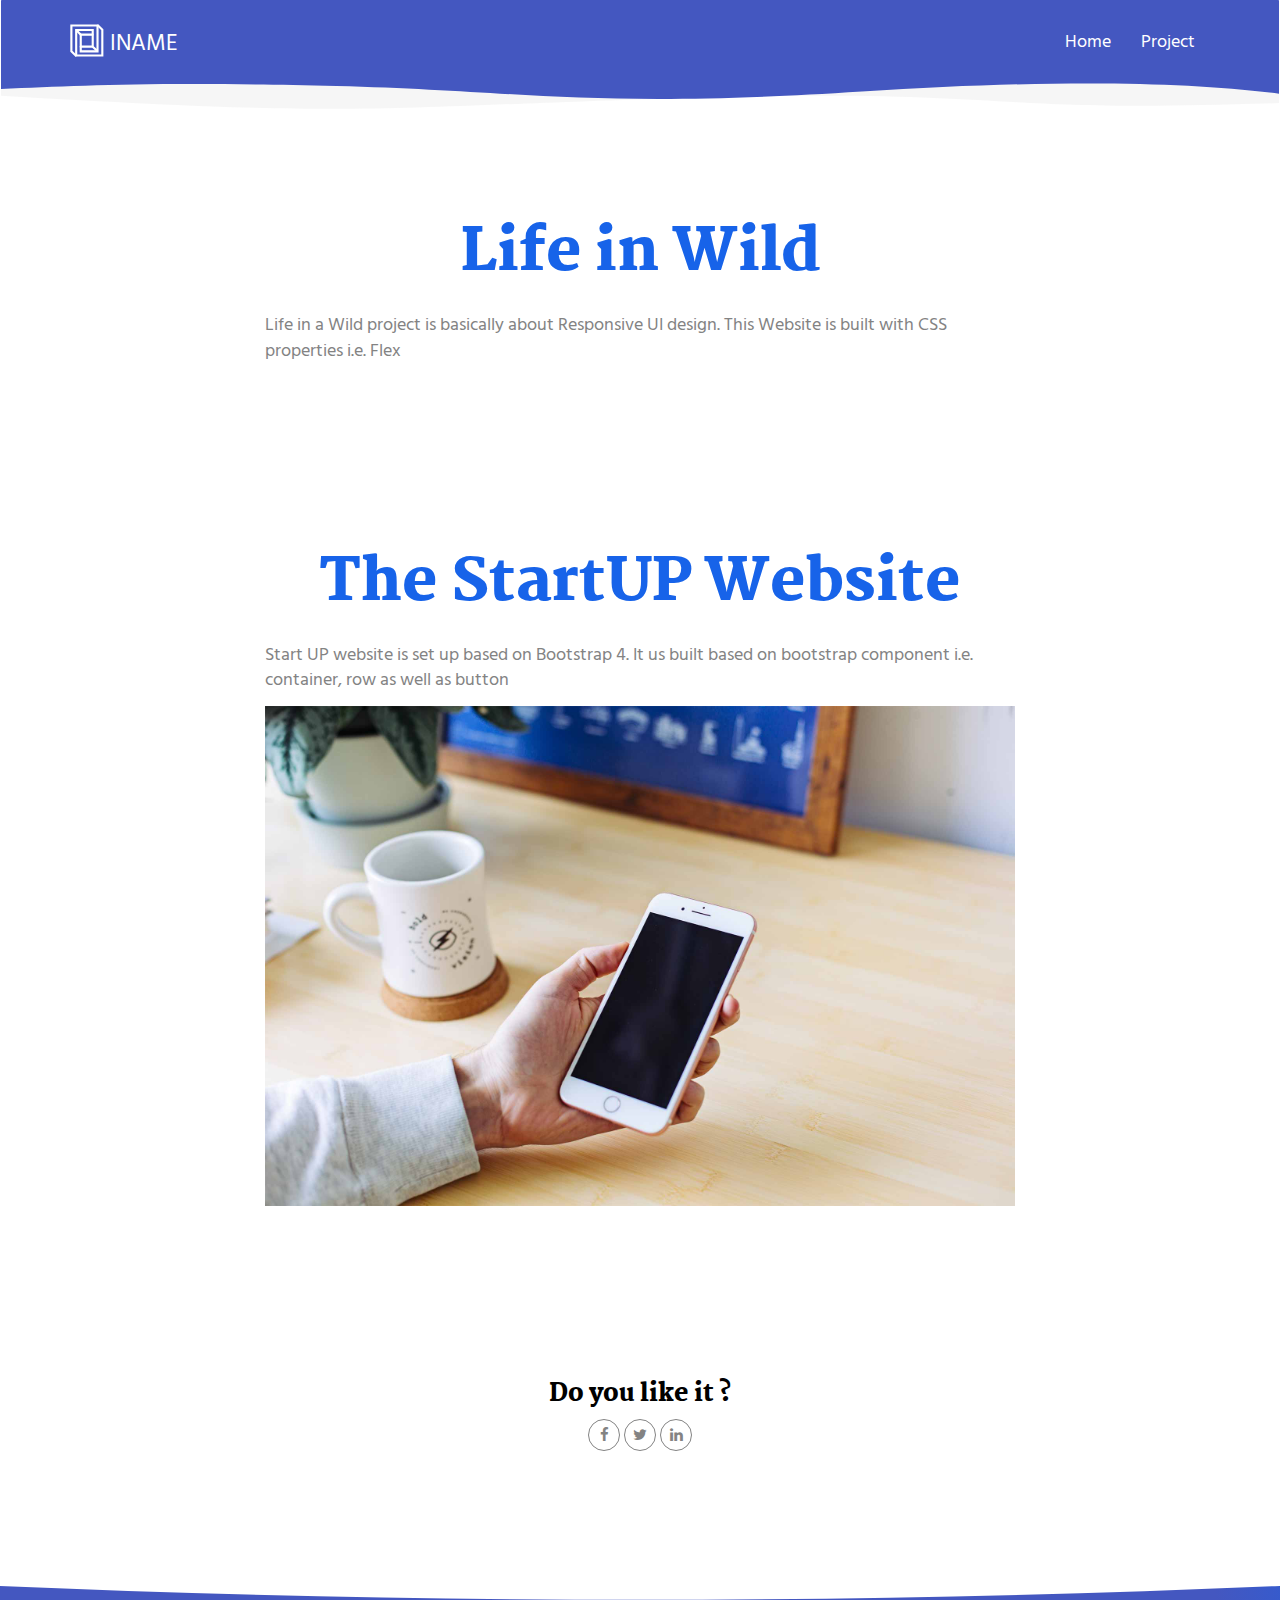
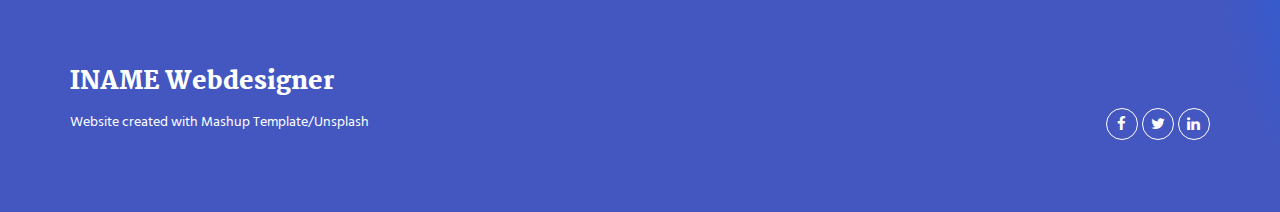
==== project.html @ d8ff8159 "uploading project" ====
<!DOCTYPE html>
<html lang="en">

<head>
  <meta charset="UTF-8">
  <meta content="IE=edge" http-equiv="X-UA-Compatible">
  <meta content="width=device-width,initial-scale=1" name="viewport">
  <meta content="description" name="description">
  <meta name="google" content="notranslate" />
  <meta content="Mashup templates have been developped by Orson.io team" name="author">

  <!-- Disable tap highlight on IE -->
  <meta name="msapplication-tap-highlight" content="no">
  
  
  <link rel="apple-touch-icon" sizes="180x180" href="./assets/apple-icon-180x180.png">
  <link href="./assets/favicon.ico" rel="icon">

  <link href="" rel="stylesheet">


  <title>Title page</title>

<link href="./main.550dcf66.css" rel="stylesheet"></head>

<body> <!-- Add your content of header -->
<header>
  <nav class="navbar navbar-default active">
    <div class="container">
      <div class="navbar-header">
        <button type="button" class="navbar-toggle collapsed" data-toggle="collapse" data-target="#navbar-collapse" aria-expanded="false">
          <span class="sr-only">Toggle navigation</span>
          <span class="icon-bar"></span>
          <span class="icon-bar"></span>
          <span class="icon-bar"></span>
        </button>
        <a class="navbar-brand" href="./index.html" title="">
          <img src="./assets/images/mashup-icon.svg" class="navbar-logo-img" alt="">
          INAME
        </a>
      </div>

      <div class="collapse navbar-collapse" id="navbar-collapse">
        <ul class="nav navbar-nav navbar-right">
          <li><a href="./index.html" title="">Home</a></li>
          <li><a href="./project.html" title="">Project</a></li>

        </ul>
      </div> 
    </div>
  </nav>
</header>

<div class="section-container">
    <div class="container">
      <div class="row">
        <div class="col-xs-12 col-md-8 col-md-offset-2">
          <h1 class="text-center">Life in Wild</h1>
          <p> Life in a Wild project is basically about Responsive UI design. This Website is built with 
            CSS properties i.e. Flex</p>
          
          <div class="section-container-spacer">
            <img src="https://static.pexels.com/photos/158471/ibis-bird-red-animals-158471.jpeg" alt="" class="img-responsive reveal-content" data-action="zoom">
          </div>

          <div class="row">
            <div class="col-xs-6">
              <img src="https://static.pexels.com/photos/133459/pexels-photo-133459.jpeg" alt="" class="img-responsive reveal-content" data-action="zoom">
            </div>
            <div class="col-xs-6">
              <img src="https://static.pexels.com/photos/66898/elephant-cub-tsavo-kenya-66898.jpeg" alt="" class="img-responsive reveal-content" data-action="zoom">
            </div>
          </div>
       </div>
      </div>
    </div>
  </div>

  <div class="section-container">
    <div class="container">
      <div class="row">
        <div class="col-xs-12 col-md-8 col-md-offset-2">
          <h1 class="text-center">The StartUP Website</h1>
          <p> Start UP website is set up based on Bootstrap 4. It us built based on bootstrap component i.e. container, row as well as button</p>
          
          <div class="section-container-spacer">
            <img src="./assets/images/img-07.jpg" alt="" class="img-responsive reveal-content" data-action="zoom">
          </div>
          </div>
       </div>
      </div>
    </div>
  </div>

  <div class="section-container">
    <div class="container text-center">
      <div class="row section-container-spacer">
        <div class="col-xs-12 col-md-12">
          
          <h3>Do you like it ?</h3>
          <p>
            <a href="https://facebook.com/" class="social-round-icon fa-icon" title="">
              <i class="fa fa-facebook" aria-hidden="true"></i>
            </a>
            <a href="https://twitter.com/" class="social-round-icon fa-icon" title="">
              <i class="fa fa-twitter" aria-hidden="true"></i>
            </a>
            <a href="https://www.linkedin.com/" class="social-round-icon fa-icon" title="">
              <i class="fa fa-linkedin" aria-hidden="true"></i>
            </a>
          </p>
        </div>  
      </div>
    
    </div>
  </div>

<footer class="footer-container white-text-container">
  <div class="container">
    <div class="row">

     
      <div class="col-xs-12">
        <h3>INAME Webdesigner</h3>

        <div class="row">
          <div class="col-xs-12 col-sm-7">
            <p><small>Website created with <a href="http://www.mashup-template.com/" title="Create website with free html template">Mashup Template</a>/<a href="https://www.unsplash.com/" title="Beautiful Free Images">Unsplash</a></small>
            </p>
          </div>
          <div class="col-xs-12 col-sm-5">
            <p class="text-right">
              <a href="https://facebook.com/" class="social-round-icon white-round-icon fa-icon" title="">
                <i class="fa fa-facebook" aria-hidden="true"></i>
              </a>
              <a href="https://twitter.com/" class="social-round-icon white-round-icon fa-icon" title="">
                <i class="fa fa-twitter" aria-hidden="true"></i>
              </a>
              <a href="https://www.linkedin.com/" class="social-round-icon white-round-icon fa-icon" title="">
                <i class="fa fa-linkedin" aria-hidden="true"></i>
              </a>
            </p>
          </div>
        </div>
        
        
      </div>
    </div>
  </div>
</footer>

<script>
  document.addEventListener("DOMContentLoaded", function (event) {
    navActivePage();
    scrollRevelation('.reveal');
  });
</script>

<!-- Google Analytics: change UA-XXXXX-X to be your site's ID 

<script>
  (function (i, s, o, g, r, a, m) {
    i['GoogleAnalyticsObject'] = r; i[r] = i[r] || function () {
      (i[r].q = i[r].q || []).push(arguments)
    }, i[r].l = 1 * new Date(); a = s.createElement(o),
      m = s.getElementsByTagName(o)[0]; a.async = 1; a.src = g; m.parentNode.insertBefore(a, m)
  })(window, document, 'script', '//www.google-analytics.com/analytics.js', 'ga');
  ga('create', 'UA-XXXXX-X', 'auto');
  ga('send', 'pageview');
</script>

--> <script type="text/javascript" src="./main.0cf8b554.js"></script></body>

</html>
---- main.550dcf66.css ----
@import url(https://fonts.googleapis.com/css?family=Hind+Siliguri:300,600|Martel:400,900);@import url(https://maxcdn.bootstrapcdn.com/font-awesome/4.7.0/css/font-awesome.min.css);/*!
 * Bootstrap v3.3.7 (http://getbootstrap.com)
 * Copyright 2011-2016 Twitter, Inc.
 * Licensed under MIT (https://github.com/twbs/bootstrap/blob/master/LICENSE)
 */
/*! normalize.css v3.0.3 | MIT License | github.com/necolas/normalize.css */html{font-family:sans-serif;-ms-text-size-adjust:100%;-webkit-text-size-adjust:100%}body{margin:0}article,aside,details,figcaption,figure,footer,header,hgroup,main,menu,nav,section,summary{display:block}audio,canvas,progress,video{display:inline-block;vertical-align:baseline}audio:not([controls]){display:none;height:0}[hidden],template{display:none}a{background-color:transparent}a:active,a:hover{outline:0}abbr[title]{border-bottom:1px dotted}b,strong{font-weight:700}dfn{font-style:italic}h1{font-size:2em;margin:.67em 0}mark{background:#ff0;color:#000}small{font-size:80%}sub,sup{font-size:75%;line-height:0;position:relative;vertical-align:baseline}sup{top:-.5em}sub{bottom:-.25em}img{border:0}svg:not(:root){overflow:hidden}figure{margin:1em 40px}hr{box-sizing:content-box;height:0}pre{overflow:auto}code,kbd,pre,samp{font-family:monospace,monospace;font-size:1em}button,input,optgroup,select,textarea{color:inherit;font:inherit;margin:0}button{overflow:visible}button,select{text-transform:none}button,html input[type=button],input[type=reset],input[type=submit]{-webkit-appearance:button;cursor:pointer}button[disabled],html input[disabled]{cursor:default}button::-moz-focus-inner,input::-moz-focus-inner{border:0;padding:0}input{line-height:normal}input[type=checkbox],input[type=radio]{box-sizing:border-box;padding:0}input[type=number]::-webkit-inner-spin-button,input[type=number]::-webkit-outer-spin-button{height:auto}input[type=search]{-webkit-appearance:textfield;box-sizing:content-box}input[type=search]::-webkit-search-cancel-button,input[type=search]::-webkit-search-decoration{-webkit-appearance:none}fieldset{border:1px solid silver;margin:0 2px;padding:.35em .625em .75em}textarea{overflow:auto}optgroup{font-weight:700}table{border-collapse:collapse;border-spacing:0}td,th{padding:0}

/*! Source: https://github.com/h5bp/html5-boilerplate/blob/master/src/css/main.css */@media print{*,:after,:before{background:transparent!important;color:#000!important;box-shadow:none!important;text-shadow:none!important}a,a:visited{text-decoration:underline}a[href]:after{content:" (" attr(href) ")"}abbr[title]:after{content:" (" attr(title) ")"}a[href^="#"]:after,a[href^="javascript:"]:after{content:""}blockquote,pre{border:1px solid #999;page-break-inside:avoid}thead{display:table-header-group}img,tr{page-break-inside:avoid}img{max-width:100%!important}h2,h3,p{orphans:3;widows:3}h2,h3{page-break-after:avoid}.navbar{display:none}.btn>.caret,.dropup>.btn>.caret{border-top-color:#000!important}.label{border:1px solid #000}.table{border-collapse:collapse!important}.table td,.table th{background-color:#fff!important}.table-bordered td,.table-bordered th{border:1px solid #ddd!important}}*,:after,:before{-webkit-box-sizing:border-box;-moz-box-sizing:border-box;box-sizing:border-box}html{font-size:10px;-webkit-tap-highlight-color:transparent}body{font-family:Hind Siliguri,Helvetica,Arial,sans-serif;font-size:18px;line-height:1.42857;color:#838383;background-color:#fff}button,input,select,textarea{font-family:inherit;font-size:inherit;line-height:inherit}a{color:#1763e9;text-decoration:none}a:focus,a:hover{color:#1045a4;text-decoration:underline}a:focus{outline:5px auto -webkit-focus-ring-color;outline-offset:-2px}figure{margin:0}img{vertical-align:middle}.img-responsive{display:block;max-width:100%;height:auto}.img-rounded{border-radius:4px}.img-thumbnail{padding:4px;line-height:1.42857;background-color:#fff;border:1px solid #ddd;border-radius:2px;-webkit-transition:all .2s ease-in-out;-o-transition:all .2s ease-in-out;transition:all .2s ease-in-out;display:inline-block;max-width:100%;height:auto}.img-circle{border-radius:50%}hr{margin-top:25px;margin-bottom:25px;border:0;border-top:1px solid #eee}.sr-only{position:absolute;width:1px;height:1px;margin:-1px;padding:0;overflow:hidden;clip:rect(0,0,0,0);border:0}.sr-only-focusable:active,.sr-only-focusable:focus{position:static;width:auto;height:auto;margin:0;overflow:visible;clip:auto}[role=button]{cursor:pointer}.h1,.h2,.h3,.h4,.h5,.h6,h1,h2,h3,h4,h5,h6{font-family:Martel,Times New Roman,Times,serif;font-weight:900;line-height:1.1;color:#1763e9}.h1 .small,.h1 small,.h2 .small,.h2 small,.h3 .small,.h3 small,.h4 .small,.h4 small,.h5 .small,.h5 small,.h6 .small,.h6 small,h1 .small,h1 small,h2 .small,h2 small,h3 .small,h3 small,h4 .small,h4 small,h5 .small,h5 small,h6 .small,h6 small{font-weight:400;line-height:1;color:#777}.h1,.h2,.h3,h1,h2,h3{margin-top:25px;margin-bottom:12.5px}.h1 .small,.h1 small,.h2 .small,.h2 small,.h3 .small,.h3 small,h1 .small,h1 small,h2 .small,h2 small,h3 .small,h3 small{font-size:65%}.h4,.h5,.h6,h4,h5,h6{margin-top:12.5px;margin-bottom:12.5px}.h4 .small,.h4 small,.h5 .small,.h5 small,.h6 .small,.h6 small,h4 .small,h4 small,h5 .small,h5 small,h6 .small,h6 small{font-size:75%}.h1,h1{font-size:59px}.h2,h2{font-size:31px}.h3,h3{font-size:24px}.h4,.h5,h4,h5{font-size:18px}.h6,h6{font-size:16px}p{margin:0 0 12.5px}.lead{margin-bottom:25px;font-size:20px;font-weight:300;line-height:1.4}@media (min-width:768px){.lead{font-size:27px}}.small,small{font-size:77%}.mark,mark{background-color:#fcf8e3;padding:.2em}.text-left{text-align:left}.text-right{text-align:right}.text-center{text-align:center}.text-justify{text-align:justify}.text-nowrap{white-space:nowrap}.text-lowercase{text-transform:lowercase}.initialism,.text-uppercase{text-transform:uppercase}.text-capitalize{text-transform:capitalize}.text-muted{color:#777}.text-primary{color:#1763e9}a.text-primary:focus,a.text-primary:hover{color:#124fbb}.text-success{color:#fff}a.text-success:focus,a.text-success:hover{color:#e6e6e6}.text-info{color:#31708f}a.text-info:focus,a.text-info:hover{color:#245269}.text-warning{color:#8a6d3b}a.text-warning:focus,a.text-warning:hover{color:#66512c}.text-danger{color:#fff}a.text-danger:focus,a.text-danger:hover{color:#e6e6e6}.bg-primary{color:#fff;background-color:#1763e9}a.bg-primary:focus,a.bg-primary:hover{background-color:#124fbb}.bg-success{background-color:#08005f}a.bg-success:focus,a.bg-success:hover{background-color:#04002c}.bg-info{background-color:#d9edf7}a.bg-info:focus,a.bg-info:hover{background-color:#afd9ee}.bg-warning{background-color:#fcf8e3}a.bg-warning:focus,a.bg-warning:hover{background-color:#f7ecb5}.bg-danger{background-color:#ca044b}a.bg-danger:focus,a.bg-danger:hover{background-color:#980338}.page-header{padding-bottom:11.5px;margin:50px 0 25px;border-bottom:1px solid #eee}ol,ul{margin-top:0;margin-bottom:12.5px}ol ol,ol ul,ul ol,ul ul{margin-bottom:0}.list-inline,.list-unstyled{padding-left:0;list-style:none}.list-inline{margin-left:-5px}.list-inline>li{display:inline-block;padding-left:5px;padding-right:5px}dl{margin-top:0;margin-bottom:25px}dd,dt{line-height:1.42857}dt{font-weight:700}dd{margin-left:0}.dl-horizontal dd:after,.dl-horizontal dd:before{content:" ";display:table}.dl-horizontal dd:after{clear:both}@media (min-width:768px){.dl-horizontal dt{float:left;width:160px;clear:left;text-align:right;overflow:hidden;text-overflow:ellipsis;white-space:nowrap}.dl-horizontal dd{margin-left:180px}}abbr[data-original-title],abbr[title]{cursor:help;border-bottom:1px dotted #777}.initialism{font-size:90%}blockquote{padding:12.5px 25px;margin:0 0 25px;font-size:22.5px;border-left:5px solid #eee}blockquote ol:last-child,blockquote p:last-child,blockquote ul:last-child{margin-bottom:0}blockquote .small,blockquote footer,blockquote small{display:block;font-size:80%;line-height:1.42857;color:#777}blockquote .small:before,blockquote footer:before,blockquote small:before{content:"\2014   \A0"}.blockquote-reverse,blockquote.pull-right{padding-right:15px;padding-left:0;border-right:5px solid #eee;border-left:0;text-align:right}.blockquote-reverse .small:before,.blockquote-reverse footer:before,.blockquote-reverse small:before,blockquote.pull-right .small:before,blockquote.pull-right footer:before,blockquote.pull-right small:before{content:""}.blockquote-reverse .small:after,.blockquote-reverse footer:after,.blockquote-reverse small:after,blockquote.pull-right .small:after,blockquote.pull-right footer:after,blockquote.pull-right small:after{content:"\A0   \2014"}address{margin-bottom:25px;font-style:normal;line-height:1.42857}code,kbd,pre,samp{font-family:Menlo,Monaco,Consolas,Courier New,monospace}code{color:#c7254e;background-color:#f9f2f4}code,kbd{padding:2px 4px;font-size:90%;border-radius:2px}kbd{color:#fff;background-color:#333;box-shadow:inset 0 -1px 0 rgba(0,0,0,.25)}kbd kbd{padding:0;font-size:100%;font-weight:700;box-shadow:none}pre{display:block;padding:12px;margin:0 0 12.5px;font-size:17px;line-height:1.42857;word-break:break-all;word-wrap:break-word;color:#333;background-color:#f5f5f5;border:1px solid #ccc;border-radius:2px}pre code{padding:0;font-size:inherit;color:inherit;white-space:pre-wrap;background-color:transparent;border-radius:0}.pre-scrollable{max-height:340px;overflow-y:scroll}.container{margin-right:auto;margin-left:auto;padding-left:15px;padding-right:15px}.container:after,.container:before{content:" ";display:table}.container:after{clear:both}@media (min-width:768px){.container{width:750px}}@media (min-width:992px){.container{width:970px}}@media (min-width:1200px){.container{width:1170px}}.container-fluid{margin-right:auto;margin-left:auto;padding-left:15px;padding-right:15px}.container-fluid:after,.container-fluid:before{content:" ";display:table}.container-fluid:after{clear:both}.row{margin-left:-15px;margin-right:-15px}.row:after,.row:before{content:" ";display:table}.row:after{clear:both}.col-lg-1,.col-lg-2,.col-lg-3,.col-lg-4,.col-lg-5,.col-lg-6,.col-lg-7,.col-lg-8,.col-lg-9,.col-lg-10,.col-lg-11,.col-lg-12,.col-md-1,.col-md-2,.col-md-3,.col-md-4,.col-md-5,.col-md-6,.col-md-7,.col-md-8,.col-md-9,.col-md-10,.col-md-11,.col-md-12,.col-sm-1,.col-sm-2,.col-sm-3,.col-sm-4,.col-sm-5,.col-sm-6,.col-sm-7,.col-sm-8,.col-sm-9,.col-sm-10,.col-sm-11,.col-sm-12,.col-xs-1,.col-xs-2,.col-xs-3,.col-xs-4,.col-xs-5,.col-xs-6,.col-xs-7,.col-xs-8,.col-xs-9,.col-xs-10,.col-xs-11,.col-xs-12{position:relative;min-height:1px;padding-left:15px;padding-right:15px}.col-xs-1,.col-xs-2,.col-xs-3,.col-xs-4,.col-xs-5,.col-xs-6,.col-xs-7,.col-xs-8,.col-xs-9,.col-xs-10,.col-xs-11,.col-xs-12{float:left}.col-xs-1{width:8.33333%}.col-xs-2{width:16.66667%}.col-xs-3{width:25%}.col-xs-4{width:33.33333%}.col-xs-5{width:41.66667%}.col-xs-6{width:50%}.col-xs-7{width:58.33333%}.col-xs-8{width:66.66667%}.col-xs-9{width:75%}.col-xs-10{width:83.33333%}.col-xs-11{width:91.66667%}.col-xs-12{width:100%}.col-xs-pull-0{right:auto}.col-xs-pull-1{right:8.33333%}.col-xs-pull-2{right:16.66667%}.col-xs-pull-3{right:25%}.col-xs-pull-4{right:33.33333%}.col-xs-pull-5{right:41.66667%}.col-xs-pull-6{right:50%}.col-xs-pull-7{right:58.33333%}.col-xs-pull-8{right:66.66667%}.col-xs-pull-9{right:75%}.col-xs-pull-10{right:83.33333%}.col-xs-pull-11{right:91.66667%}.col-xs-pull-12{right:100%}.col-xs-push-0{left:auto}.col-xs-push-1{left:8.33333%}.col-xs-push-2{left:16.66667%}.col-xs-push-3{left:25%}.col-xs-push-4{left:33.33333%}.col-xs-push-5{left:41.66667%}.col-xs-push-6{left:50%}.col-xs-push-7{left:58.33333%}.col-xs-push-8{left:66.66667%}.col-xs-push-9{left:75%}.col-xs-push-10{left:83.33333%}.col-xs-push-11{left:91.66667%}.col-xs-push-12{left:100%}.col-xs-offset-0{margin-left:0}.col-xs-offset-1{margin-left:8.33333%}.col-xs-offset-2{margin-left:16.66667%}.col-xs-offset-3{margin-left:25%}.col-xs-offset-4{margin-left:33.33333%}.col-xs-offset-5{margin-left:41.66667%}.col-xs-offset-6{margin-left:50%}.col-xs-offset-7{margin-left:58.33333%}.col-xs-offset-8{margin-left:66.66667%}.col-xs-offset-9{margin-left:75%}.col-xs-offset-10{margin-left:83.33333%}.col-xs-offset-11{margin-left:91.66667%}.col-xs-offset-12{margin-left:100%}@media (min-width:768px){.col-sm-1,.col-sm-2,.col-sm-3,.col-sm-4,.col-sm-5,.col-sm-6,.col-sm-7,.col-sm-8,.col-sm-9,.col-sm-10,.col-sm-11,.col-sm-12{float:left}.col-sm-1{width:8.33333%}.col-sm-2{width:16.66667%}.col-sm-3{width:25%}.col-sm-4{width:33.33333%}.col-sm-5{width:41.66667%}.col-sm-6{width:50%}.col-sm-7{width:58.33333%}.col-sm-8{width:66.66667%}.col-sm-9{width:75%}.col-sm-10{width:83.33333%}.col-sm-11{width:91.66667%}.col-sm-12{width:100%}.col-sm-pull-0{right:auto}.col-sm-pull-1{right:8.33333%}.col-sm-pull-2{right:16.66667%}.col-sm-pull-3{right:25%}.col-sm-pull-4{right:33.33333%}.col-sm-pull-5{right:41.66667%}.col-sm-pull-6{right:50%}.col-sm-pull-7{right:58.33333%}.col-sm-pull-8{right:66.66667%}.col-sm-pull-9{right:75%}.col-sm-pull-10{right:83.33333%}.col-sm-pull-11{right:91.66667%}.col-sm-pull-12{right:100%}.col-sm-push-0{left:auto}.col-sm-push-1{left:8.33333%}.col-sm-push-2{left:16.66667%}.col-sm-push-3{left:25%}.col-sm-push-4{left:33.33333%}.col-sm-push-5{left:41.66667%}.col-sm-push-6{left:50%}.col-sm-push-7{left:58.33333%}.col-sm-push-8{left:66.66667%}.col-sm-push-9{left:75%}.col-sm-push-10{left:83.33333%}.col-sm-push-11{left:91.66667%}.col-sm-push-12{left:100%}.col-sm-offset-0{margin-left:0}.col-sm-offset-1{margin-left:8.33333%}.col-sm-offset-2{margin-left:16.66667%}.col-sm-offset-3{margin-left:25%}.col-sm-offset-4{margin-left:33.33333%}.col-sm-offset-5{margin-left:41.66667%}.col-sm-offset-6{margin-left:50%}.col-sm-offset-7{margin-left:58.33333%}.col-sm-offset-8{margin-left:66.66667%}.col-sm-offset-9{margin-left:75%}.col-sm-offset-10{margin-left:83.33333%}.col-sm-offset-11{margin-left:91.66667%}.col-sm-offset-12{margin-left:100%}}@media (min-width:992px){.col-md-1,.col-md-2,.col-md-3,.col-md-4,.col-md-5,.col-md-6,.col-md-7,.col-md-8,.col-md-9,.col-md-10,.col-md-11,.col-md-12{float:left}.col-md-1{width:8.33333%}.col-md-2{width:16.66667%}.col-md-3{width:25%}.col-md-4{width:33.33333%}.col-md-5{width:41.66667%}.col-md-6{width:50%}.col-md-7{width:58.33333%}.col-md-8{width:66.66667%}.col-md-9{width:75%}.col-md-10{width:83.33333%}.col-md-11{width:91.66667%}.col-md-12{width:100%}.col-md-pull-0{right:auto}.col-md-pull-1{right:8.33333%}.col-md-pull-2{right:16.66667%}.col-md-pull-3{right:25%}.col-md-pull-4{right:33.33333%}.col-md-pull-5{right:41.66667%}.col-md-pull-6{right:50%}.col-md-pull-7{right:58.33333%}.col-md-pull-8{right:66.66667%}.col-md-pull-9{right:75%}.col-md-pull-10{right:83.33333%}.col-md-pull-11{right:91.66667%}.col-md-pull-12{right:100%}.col-md-push-0{left:auto}.col-md-push-1{left:8.33333%}.col-md-push-2{left:16.66667%}.col-md-push-3{left:25%}.col-md-push-4{left:33.33333%}.col-md-push-5{left:41.66667%}.col-md-push-6{left:50%}.col-md-push-7{left:58.33333%}.col-md-push-8{left:66.66667%}.col-md-push-9{left:75%}.col-md-push-10{left:83.33333%}.col-md-push-11{left:91.66667%}.col-md-push-12{left:100%}.col-md-offset-0{margin-left:0}.col-md-offset-1{margin-left:8.33333%}.col-md-offset-2{margin-left:16.66667%}.col-md-offset-3{margin-left:25%}.col-md-offset-4{margin-left:33.33333%}.col-md-offset-5{margin-left:41.66667%}.col-md-offset-6{margin-left:50%}.col-md-offset-7{margin-left:58.33333%}.col-md-offset-8{margin-left:66.66667%}.col-md-offset-9{margin-left:75%}.col-md-offset-10{margin-left:83.33333%}.col-md-offset-11{margin-left:91.66667%}.col-md-offset-12{margin-left:100%}}@media (min-width:1200px){.col-lg-1,.col-lg-2,.col-lg-3,.col-lg-4,.col-lg-5,.col-lg-6,.col-lg-7,.col-lg-8,.col-lg-9,.col-lg-10,.col-lg-11,.col-lg-12{float:left}.col-lg-1{width:8.33333%}.col-lg-2{width:16.66667%}.col-lg-3{width:25%}.col-lg-4{width:33.33333%}.col-lg-5{width:41.66667%}.col-lg-6{width:50%}.col-lg-7{width:58.33333%}.col-lg-8{width:66.66667%}.col-lg-9{width:75%}.col-lg-10{width:83.33333%}.col-lg-11{width:91.66667%}.col-lg-12{width:100%}.col-lg-pull-0{right:auto}.col-lg-pull-1{right:8.33333%}.col-lg-pull-2{right:16.66667%}.col-lg-pull-3{right:25%}.col-lg-pull-4{right:33.33333%}.col-lg-pull-5{right:41.66667%}.col-lg-pull-6{right:50%}.col-lg-pull-7{right:58.33333%}.col-lg-pull-8{right:66.66667%}.col-lg-pull-9{right:75%}.col-lg-pull-10{right:83.33333%}.col-lg-pull-11{right:91.66667%}.col-lg-pull-12{right:100%}.col-lg-push-0{left:auto}.col-lg-push-1{left:8.33333%}.col-lg-push-2{left:16.66667%}.col-lg-push-3{left:25%}.col-lg-push-4{left:33.33333%}.col-lg-push-5{left:41.66667%}.col-lg-push-6{left:50%}.col-lg-push-7{left:58.33333%}.col-lg-push-8{left:66.66667%}.col-lg-push-9{left:75%}.col-lg-push-10{left:83.33333%}.col-lg-push-11{left:91.66667%}.col-lg-push-12{left:100%}.col-lg-offset-0{margin-left:0}.col-lg-offset-1{margin-left:8.33333%}.col-lg-offset-2{margin-left:16.66667%}.col-lg-offset-3{margin-left:25%}.col-lg-offset-4{margin-left:33.33333%}.col-lg-offset-5{margin-left:41.66667%}.col-lg-offset-6{margin-left:50%}.col-lg-offset-7{margin-left:58.33333%}.col-lg-offset-8{margin-left:66.66667%}.col-lg-offset-9{margin-left:75%}.col-lg-offset-10{margin-left:83.33333%}.col-lg-offset-11{margin-left:91.66667%}.col-lg-offset-12{margin-left:100%}}table{background-color:transparent}caption{padding-top:8px;padding-bottom:8px;color:#777}caption,th{text-align:left}.table{width:100%;max-width:100%;margin-bottom:25px}.table>tbody>tr>td,.table>tbody>tr>th,.table>tfoot>tr>td,.table>tfoot>tr>th,.table>thead>tr>td,.table>thead>tr>th{padding:8px;line-height:1.42857;vertical-align:top;border-top:1px solid #ddd}.table>thead>tr>th{vertical-align:bottom;border-bottom:2px solid #ddd}.table>caption+thead>tr:first-child>td,.table>caption+thead>tr:first-child>th,.table>colgroup+thead>tr:first-child>td,.table>colgroup+thead>tr:first-child>th,.table>thead:first-child>tr:first-child>td,.table>thead:first-child>tr:first-child>th{border-top:0}.table>tbody+tbody{border-top:2px solid #ddd}.table .table{background-color:#fff}.table-condensed>tbody>tr>td,.table-condensed>tbody>tr>th,.table-condensed>tfoot>tr>td,.table-condensed>tfoot>tr>th,.table-condensed>thead>tr>td,.table-condensed>thead>tr>th{padding:5px}.table-bordered,.table-bordered>tbody>tr>td,.table-bordered>tbody>tr>th,.table-bordered>tfoot>tr>td,.table-bordered>tfoot>tr>th,.table-bordered>thead>tr>td,.table-bordered>thead>tr>th{border:1px solid #ddd}.table-bordered>thead>tr>td,.table-bordered>thead>tr>th{border-bottom-width:2px}.table-striped>tbody>tr:nth-of-type(odd){background-color:#f9f9f9}.table-hover>tbody>tr:hover{background-color:#f5f5f5}table col[class*=col-]{position:static;float:none;display:table-column}table td[class*=col-],table th[class*=col-]{position:static;float:none;display:table-cell}.table>tbody>tr.active>td,.table>tbody>tr.active>th,.table>tbody>tr>td.active,.table>tbody>tr>th.active,.table>tfoot>tr.active>td,.table>tfoot>tr.active>th,.table>tfoot>tr>td.active,.table>tfoot>tr>th.active,.table>thead>tr.active>td,.table>thead>tr.active>th,.table>thead>tr>td.active,.table>thead>tr>th.active{background-color:#f5f5f5}.table-hover>tbody>tr.active:hover>td,.table-hover>tbody>tr.active:hover>th,.table-hover>tbody>tr:hover>.active,.table-hover>tbody>tr>td.active:hover,.table-hover>tbody>tr>th.active:hover{background-color:#e8e8e8}.table>tbody>tr.success>td,.table>tbody>tr.success>th,.table>tbody>tr>td.success,.table>tbody>tr>th.success,.table>tfoot>tr.success>td,.table>tfoot>tr.success>th,.table>tfoot>tr>td.success,.table>tfoot>tr>th.success,.table>thead>tr.success>td,.table>thead>tr.success>th,.table>thead>tr>td.success,.table>thead>tr>th.success{background-color:#08005f}.table-hover>tbody>tr.success:hover>td,.table-hover>tbody>tr.success:hover>th,.table-hover>tbody>tr:hover>.success,.table-hover>tbody>tr>td.success:hover,.table-hover>tbody>tr>th.success:hover{background-color:#060046}.table>tbody>tr.info>td,.table>tbody>tr.info>th,.table>tbody>tr>td.info,.table>tbody>tr>th.info,.table>tfoot>tr.info>td,.table>tfoot>tr.info>th,.table>tfoot>tr>td.info,.table>tfoot>tr>th.info,.table>thead>tr.info>td,.table>thead>tr.info>th,.table>thead>tr>td.info,.table>thead>tr>th.info{background-color:#d9edf7}.table-hover>tbody>tr.info:hover>td,.table-hover>tbody>tr.info:hover>th,.table-hover>tbody>tr:hover>.info,.table-hover>tbody>tr>td.info:hover,.table-hover>tbody>tr>th.info:hover{background-color:#c4e3f3}.table>tbody>tr.warning>td,.table>tbody>tr.warning>th,.table>tbody>tr>td.warning,.table>tbody>tr>th.warning,.table>tfoot>tr.warning>td,.table>tfoot>tr.warning>th,.table>tfoot>tr>td.warning,.table>tfoot>tr>th.warning,.table>thead>tr.warning>td,.table>thead>tr.warning>th,.table>thead>tr>td.warning,.table>thead>tr>th.warning{background-color:#fcf8e3}.table-hover>tbody>tr.warning:hover>td,.table-hover>tbody>tr.warning:hover>th,.table-hover>tbody>tr:hover>.warning,.table-hover>tbody>tr>td.warning:hover,.table-hover>tbody>tr>th.warning:hover{background-color:#faf2cc}.table>tbody>tr.danger>td,.table>tbody>tr.danger>th,.table>tbody>tr>td.danger,.table>tbody>tr>th.danger,.table>tfoot>tr.danger>td,.table>tfoot>tr.danger>th,.table>tfoot>tr>td.danger,.table>tfoot>tr>th.danger,.table>thead>tr.danger>td,.table>thead>tr.danger>th,.table>thead>tr>td.danger,.table>thead>tr>th.danger{background-color:#ca044b}.table-hover>tbody>tr.danger:hover>td,.table-hover>tbody>tr.danger:hover>th,.table-hover>tbody>tr:hover>.danger,.table-hover>tbody>tr>td.danger:hover,.table-hover>tbody>tr>th.danger:hover{background-color:#b10442}.table-responsive{overflow-x:auto;min-height:.01%}@media screen and (max-width:767px){.table-responsive{width:100%;margin-bottom:18.75px;overflow-y:hidden;-ms-overflow-style:-ms-autohiding-scrollbar;border:1px solid #ddd}.table-responsive>.table{margin-bottom:0}.table-responsive>.table>tbody>tr>td,.table-responsive>.table>tbody>tr>th,.table-responsive>.table>tfoot>tr>td,.table-responsive>.table>tfoot>tr>th,.table-responsive>.table>thead>tr>td,.table-responsive>.table>thead>tr>th{white-space:nowrap}.table-responsive>.table-bordered{border:0}.table-responsive>.table-bordered>tbody>tr>td:first-child,.table-responsive>.table-bordered>tbody>tr>th:first-child,.table-responsive>.table-bordered>tfoot>tr>td:first-child,.table-responsive>.table-bordered>tfoot>tr>th:first-child,.table-responsive>.table-bordered>thead>tr>td:first-child,.table-responsive>.table-bordered>thead>tr>th:first-child{border-left:0}.table-responsive>.table-bordered>tbody>tr>td:last-child,.table-responsive>.table-bordered>tbody>tr>th:last-child,.table-responsive>.table-bordered>tfoot>tr>td:last-child,.table-responsive>.table-bordered>tfoot>tr>th:last-child,.table-responsive>.table-bordered>thead>tr>td:last-child,.table-responsive>.table-bordered>thead>tr>th:last-child{border-right:0}.table-responsive>.table-bordered>tbody>tr:last-child>td,.table-responsive>.table-bordered>tbody>tr:last-child>th,.table-responsive>.table-bordered>tfoot>tr:last-child>td,.table-responsive>.table-bordered>tfoot>tr:last-child>th{border-bottom:0}}fieldset{margin:0;min-width:0}fieldset,legend{padding:0;border:0}legend{display:block;width:100%;margin-bottom:25px;font-size:27px;line-height:inherit;color:#333;border-bottom:1px solid #e5e5e5}label{display:inline-block;max-width:100%;margin-bottom:5px;font-weight:700}input[type=search]{-webkit-box-sizing:border-box;-moz-box-sizing:border-box;box-sizing:border-box}input[type=checkbox],input[type=radio]{margin:4px 0 0;margin-top:1px\9;line-height:normal}input[type=file]{display:block}input[type=range]{display:block;width:100%}select[multiple],select[size]{height:auto}input[type=checkbox]:focus,input[type=file]:focus,input[type=radio]:focus{outline:5px auto -webkit-focus-ring-color;outline-offset:-2px}output{padding-top:13px}.form-control,output{display:block;font-size:18px;line-height:1.42857;color:#555}.form-control{width:100%;height:51px;padding:12px 18px;background-color:#fff;background-image:none;border:1px solid #ddd;border-radius:2px;-webkit-box-shadow:inset 0 1px 1px rgba(0,0,0,.075);box-shadow:inset 0 1px 1px rgba(0,0,0,.075);-webkit-transition:border-color .15s ease-in-out,box-shadow .15s ease-in-out;-o-transition:border-color ease-in-out .15s,box-shadow ease-in-out .15s;transition:border-color .15s ease-in-out,box-shadow .15s ease-in-out}.form-control:focus{border-color:#66afe9;-webkit-box-shadow:inset 0 1px 1px rgba(0,0,0,.075),0 0 8px rgba(102,175,233,.6);box-shadow:inset 0 1px 1px rgba(0,0,0,.075),0 0 8px rgba(102,175,233,.6)}.form-control::-moz-placeholder{color:#999;opacity:1}.form-control:-ms-input-placeholder{color:#999}.form-control::-webkit-input-placeholder{color:#999}.form-control::-ms-expand{border:0;background-color:transparent}.form-control[disabled],.form-control[readonly],fieldset[disabled] .form-control{background-color:#eee;opacity:1}.form-control[disabled],fieldset[disabled] .form-control{cursor:not-allowed}textarea.form-control{height:auto}input[type=search]{-webkit-appearance:none}@media screen and (-webkit-min-device-pixel-ratio:0){input[type=date].form-control,input[type=datetime-local].form-control,input[type=month].form-control,input[type=time].form-control{line-height:51px}.input-group-sm>.input-group-btn>input[type=date].btn,.input-group-sm>.input-group-btn>input[type=datetime-local].btn,.input-group-sm>.input-group-btn>input[type=month].btn,.input-group-sm>.input-group-btn>input[type=time].btn,.input-group-sm>input[type=date].form-control,.input-group-sm>input[type=date].input-group-addon,.input-group-sm>input[type=datetime-local].form-control,.input-group-sm>input[type=datetime-local].input-group-addon,.input-group-sm>input[type=month].form-control,.input-group-sm>input[type=month].input-group-addon,.input-group-sm>input[type=time].form-control,.input-group-sm>input[type=time].input-group-addon,.input-group-sm input[type=date],.input-group-sm input[type=datetime-local],.input-group-sm input[type=month],.input-group-sm input[type=time],input[type=date].input-sm,input[type=datetime-local].input-sm,input[type=month].input-sm,input[type=time].input-sm{line-height:37px}.input-group-lg>.input-group-btn>input[type=date].btn,.input-group-lg>.input-group-btn>input[type=datetime-local].btn,.input-group-lg>.input-group-btn>input[type=month].btn,.input-group-lg>.input-group-btn>input[type=time].btn,.input-group-lg>input[type=date].form-control,.input-group-lg>input[type=date].input-group-addon,.input-group-lg>input[type=datetime-local].form-control,.input-group-lg>input[type=datetime-local].input-group-addon,.input-group-lg>input[type=month].form-control,.input-group-lg>input[type=month].input-group-addon,.input-group-lg>input[type=time].form-control,.input-group-lg>input[type=time].input-group-addon,.input-group-lg input[type=date],.input-group-lg input[type=datetime-local],.input-group-lg input[type=month],.input-group-lg input[type=time],input[type=date].input-lg,input[type=datetime-local].input-lg,input[type=month].input-lg,input[type=time].input-lg{line-height:61px}}.form-group{margin-bottom:15px}.checkbox,.radio{position:relative;display:block;margin-top:10px;margin-bottom:10px}.checkbox label,.radio label{min-height:25px;padding-left:20px;margin-bottom:0;font-weight:400;cursor:pointer}.checkbox-inline input[type=checkbox],.checkbox input[type=checkbox],.radio-inline input[type=radio],.radio input[type=radio]{position:absolute;margin-left:-20px;margin-top:4px\9}.checkbox+.checkbox,.radio+.radio{margin-top:-5px}.checkbox-inline,.radio-inline{position:relative;display:inline-block;padding-left:20px;margin-bottom:0;vertical-align:middle;font-weight:400;cursor:pointer}.checkbox-inline+.checkbox-inline,.radio-inline+.radio-inline{margin-top:0;margin-left:10px}.checkbox-inline.disabled,.checkbox.disabled label,.radio-inline.disabled,.radio.disabled label,fieldset[disabled] .checkbox-inline,fieldset[disabled] .checkbox label,fieldset[disabled] .radio-inline,fieldset[disabled] .radio label,fieldset[disabled] input[type=checkbox],fieldset[disabled] input[type=radio],input[type=checkbox].disabled,input[type=checkbox][disabled],input[type=radio].disabled,input[type=radio][disabled]{cursor:not-allowed}.form-control-static{padding-top:13px;padding-bottom:13px;margin-bottom:0;min-height:43px}.form-control-static.input-lg,.form-control-static.input-sm,.input-group-lg>.form-control-static.form-control,.input-group-lg>.form-control-static.input-group-addon,.input-group-lg>.input-group-btn>.form-control-static.btn,.input-group-sm>.form-control-static.form-control,.input-group-sm>.form-control-static.input-group-addon,.input-group-sm>.input-group-btn>.form-control-static.btn{padding-left:0;padding-right:0}.input-group-sm>.form-control,.input-group-sm>.input-group-addon,.input-group-sm>.input-group-btn>.btn,.input-sm{height:37px;padding:7px 10px;font-size:14px;line-height:1.5;border-radius:2px}.input-group-sm>.input-group-btn>select.btn,.input-group-sm>select.form-control,.input-group-sm>select.input-group-addon,select.input-sm{height:37px;line-height:37px}.input-group-sm>.input-group-btn>select[multiple].btn,.input-group-sm>.input-group-btn>textarea.btn,.input-group-sm>select[multiple].form-control,.input-group-sm>select[multiple].input-group-addon,.input-group-sm>textarea.form-control,.input-group-sm>textarea.input-group-addon,select[multiple].input-sm,textarea.input-sm{height:auto}.form-group-sm .form-control{height:37px;padding:7px 10px;font-size:14px;line-height:1.5;border-radius:2px}.form-group-sm select.form-control{height:37px;line-height:37px}.form-group-sm select[multiple].form-control,.form-group-sm textarea.form-control{height:auto}.form-group-sm .form-control-static{height:37px;min-height:39px;padding:8px 10px;font-size:14px;line-height:1.5}.input-group-lg>.form-control,.input-group-lg>.input-group-addon,.input-group-lg>.input-group-btn>.btn,.input-lg{height:61px;padding:14px 22px;font-size:23px;line-height:1.33333;border-radius:4px}.input-group-lg>.input-group-btn>select.btn,.input-group-lg>select.form-control,.input-group-lg>select.input-group-addon,select.input-lg{height:61px;line-height:61px}.input-group-lg>.input-group-btn>select[multiple].btn,.input-group-lg>.input-group-btn>textarea.btn,.input-group-lg>select[multiple].form-control,.input-group-lg>select[multiple].input-group-addon,.input-group-lg>textarea.form-control,.input-group-lg>textarea.input-group-addon,select[multiple].input-lg,textarea.input-lg{height:auto}.form-group-lg .form-control{height:61px;padding:14px 22px;font-size:23px;line-height:1.33333;border-radius:4px}.form-group-lg select.form-control{height:61px;line-height:61px}.form-group-lg select[multiple].form-control,.form-group-lg textarea.form-control{height:auto}.form-group-lg .form-control-static{height:61px;min-height:48px;padding:15px 22px;font-size:23px;line-height:1.33333}.has-feedback{position:relative}.has-feedback .form-control{padding-right:63.75px}.form-control-feedback{position:absolute;top:0;right:0;z-index:2;display:block;width:51px;height:51px;line-height:51px;text-align:center;pointer-events:none}.form-group-lg .form-control+.form-control-feedback,.input-group-lg+.form-control-feedback,.input-group-lg>.form-control+.form-control-feedback,.input-group-lg>.input-group-addon+.form-control-feedback,.input-group-lg>.input-group-btn>.btn+.form-control-feedback,.input-lg+.form-control-feedback{width:61px;height:61px;line-height:61px}.form-group-sm .form-control+.form-control-feedback,.input-group-sm+.form-control-feedback,.input-group-sm>.form-control+.form-control-feedback,.input-group-sm>.input-group-addon+.form-control-feedback,.input-group-sm>.input-group-btn>.btn+.form-control-feedback,.input-sm+.form-control-feedback{width:37px;height:37px;line-height:37px}.has-success .checkbox,.has-success .checkbox-inline,.has-success.checkbox-inline label,.has-success.checkbox label,.has-success .control-label,.has-success .help-block,.has-success .radio,.has-success .radio-inline,.has-success.radio-inline label,.has-success.radio label{color:#fff}.has-success .form-control{border-color:#fff;-webkit-box-shadow:inset 0 1px 1px rgba(0,0,0,.075);box-shadow:inset 0 1px 1px rgba(0,0,0,.075)}.has-success .form-control:focus{border-color:#e6e6e6;-webkit-box-shadow:inset 0 1px 1px rgba(0,0,0,.075),0 0 6px #fff;box-shadow:inset 0 1px 1px rgba(0,0,0,.075),0 0 6px #fff}.has-success .input-group-addon{color:#fff;border-color:#fff;background-color:#08005f}.has-success .form-control-feedback{color:#fff}.has-warning .checkbox,.has-warning .checkbox-inline,.has-warning.checkbox-inline label,.has-warning.checkbox label,.has-warning .control-label,.has-warning .help-block,.has-warning .radio,.has-warning .radio-inline,.has-warning.radio-inline label,.has-warning.radio label{color:#8a6d3b}.has-warning .form-control{border-color:#8a6d3b;-webkit-box-shadow:inset 0 1px 1px rgba(0,0,0,.075);box-shadow:inset 0 1px 1px rgba(0,0,0,.075)}.has-warning .form-control:focus{border-color:#66512c;-webkit-box-shadow:inset 0 1px 1px rgba(0,0,0,.075),0 0 6px #c0a16b;box-shadow:inset 0 1px 1px rgba(0,0,0,.075),0 0 6px #c0a16b}.has-warning .input-group-addon{color:#8a6d3b;border-color:#8a6d3b;background-color:#fcf8e3}.has-warning .form-control-feedback{color:#8a6d3b}.has-error .checkbox,.has-error .checkbox-inline,.has-error.checkbox-inline label,.has-error.checkbox label,.has-error .control-label,.has-error .help-block,.has-error .radio,.has-error .radio-inline,.has-error.radio-inline label,.has-error.radio label{color:#fff}.has-error .form-control{border-color:#fff;-webkit-box-shadow:inset 0 1px 1px rgba(0,0,0,.075);box-shadow:inset 0 1px 1px rgba(0,0,0,.075)}.has-error .form-control:focus{border-color:#e6e6e6;-webkit-box-shadow:inset 0 1px 1px rgba(0,0,0,.075),0 0 6px #fff;box-shadow:inset 0 1px 1px rgba(0,0,0,.075),0 0 6px #fff}.has-error .input-group-addon{color:#fff;border-color:#fff;background-color:#ca044b}.has-error .form-control-feedback{color:#fff}.has-feedback label~.form-control-feedback{top:30px}.has-feedback label.sr-only~.form-control-feedback{top:0}.help-block{display:block;margin-top:5px;margin-bottom:10px;color:#c3c3c3}@media (min-width:768px){.form-inline .form-group{display:inline-block;margin-bottom:0;vertical-align:middle}.form-inline .form-control{display:inline-block;width:auto;vertical-align:middle}.form-inline .form-control-static{display:inline-block}.form-inline .input-group{display:inline-table;vertical-align:middle}.form-inline .input-group .form-control,.form-inline .input-group .input-group-addon,.form-inline .input-group .input-group-btn{width:auto}.form-inline .input-group>.form-control{width:100%}.form-inline .control-label{margin-bottom:0;vertical-align:middle}.form-inline .checkbox,.form-inline .radio{display:inline-block;margin-top:0;margin-bottom:0;vertical-align:middle}.form-inline .checkbox label,.form-inline .radio label{padding-left:0}.form-inline .checkbox input[type=checkbox],.form-inline .radio input[type=radio]{position:relative;margin-left:0}.form-inline .has-feedback .form-control-feedback{top:0}}.form-horizontal .checkbox,.form-horizontal .checkbox-inline,.form-horizontal .radio,.form-horizontal .radio-inline{margin-top:0;margin-bottom:0;padding-top:13px}.form-horizontal .checkbox,.form-horizontal .radio{min-height:38px}.form-horizontal .form-group{margin-left:-15px;margin-right:-15px}.form-horizontal .form-group:after,.form-horizontal .form-group:before{content:" ";display:table}.form-horizontal .form-group:after{clear:both}@media (min-width:768px){.form-horizontal .control-label{text-align:right;margin-bottom:0;padding-top:13px}}.form-horizontal .has-feedback .form-control-feedback{right:15px}@media (min-width:768px){.form-horizontal .form-group-lg .control-label{padding-top:15px;font-size:23px}}@media (min-width:768px){.form-horizontal .form-group-sm .control-label{padding-top:8px;font-size:14px}}.btn{display:inline-block;margin-bottom:0;font-weight:400;text-align:center;vertical-align:middle;touch-action:manipulation;cursor:pointer;background-image:none;border:1px solid transparent;white-space:nowrap;padding:12px 18px;font-size:18px;line-height:1.42857;border-radius:2px;-webkit-user-select:none;-moz-user-select:none;-ms-user-select:none;user-select:none}.btn.active.focus,.btn.active:focus,.btn.focus,.btn:active.focus,.btn:active:focus,.btn:focus{outline:5px auto -webkit-focus-ring-color;outline-offset:-2px}.btn.focus,.btn:focus,.btn:hover{color:#fff;text-decoration:none}.btn.active,.btn:active{outline:0;background-image:none;-webkit-box-shadow:inset 0 3px 5px rgba(0,0,0,.125);box-shadow:inset 0 3px 5px rgba(0,0,0,.125)}.btn.disabled,.btn[disabled],fieldset[disabled] .btn{cursor:not-allowed;opacity:.65;filter:alpha(opacity=65);-webkit-box-shadow:none;box-shadow:none}a.btn.disabled,fieldset[disabled] a.btn{pointer-events:none}.btn-default{color:#fff;background-color:transparent;border-color:#fff}.btn-default.focus,.btn-default:focus{color:#fff;background-color:transparent;border-color:#bfbfbf}.btn-default.active,.btn-default:active,.btn-default:hover,.open>.btn-default.dropdown-toggle{color:#fff;background-color:transparent;border-color:#e0e0e0}.btn-default.active.focus,.btn-default.active:focus,.btn-default.active:hover,.btn-default:active.focus,.btn-default:active:focus,.btn-default:active:hover,.open>.btn-default.dropdown-toggle.focus,.open>.btn-default.dropdown-toggle:focus,.open>.btn-default.dropdown-toggle:hover{color:#fff;background-color:transparent;border-color:#bfbfbf}.btn-default.active,.btn-default:active,.open>.btn-default.dropdown-toggle{background-image:none}.btn-default.disabled.focus,.btn-default.disabled:focus,.btn-default.disabled:hover,.btn-default[disabled].focus,.btn-default[disabled]:focus,.btn-default[disabled]:hover,fieldset[disabled] .btn-default.focus,fieldset[disabled] .btn-default:focus,fieldset[disabled] .btn-default:hover{background-color:transparent;border-color:#fff}.btn-default .badge{color:transparent;background-color:#fff}.btn-primary{color:#1763e9;background-color:transparent;border-color:#1763e9}.btn-primary.focus,.btn-primary:focus{color:#1763e9;background-color:transparent;border-color:#0b3275}.btn-primary.active,.btn-primary:active,.btn-primary:hover,.open>.btn-primary.dropdown-toggle{color:#1763e9;background-color:transparent;border-color:#114bb2}.btn-primary.active.focus,.btn-primary.active:focus,.btn-primary.active:hover,.btn-primary:active.focus,.btn-primary:active:focus,.btn-primary:active:hover,.open>.btn-primary.dropdown-toggle.focus,.open>.btn-primary.dropdown-toggle:focus,.open>.btn-primary.dropdown-toggle:hover{color:#1763e9;background-color:transparent;border-color:#0b3275}.btn-primary.active,.btn-primary:active,.open>.btn-primary.dropdown-toggle{background-image:none}.btn-primary.disabled.focus,.btn-primary.disabled:focus,.btn-primary.disabled:hover,.btn-primary[disabled].focus,.btn-primary[disabled]:focus,.btn-primary[disabled]:hover,fieldset[disabled] .btn-primary.focus,fieldset[disabled] .btn-primary:focus,fieldset[disabled] .btn-primary:hover{background-color:transparent;border-color:#1763e9}.btn-primary .badge{color:transparent;background-color:#1763e9}.btn-success{color:#5cb85c;background-color:transparent;border-color:#5cb85c}.btn-success.focus,.btn-success:focus{color:#5cb85c;background-color:transparent;border-color:#2d672d}.btn-success.active,.btn-success:active,.btn-success:hover,.open>.btn-success.dropdown-toggle{color:#5cb85c;background-color:transparent;border-color:#419641}.btn-success.active.focus,.btn-success.active:focus,.btn-success.active:hover,.btn-success:active.focus,.btn-success:active:focus,.btn-success:active:hover,.open>.btn-success.dropdown-toggle.focus,.open>.btn-success.dropdown-toggle:focus,.open>.btn-success.dropdown-toggle:hover{color:#5cb85c;background-color:transparent;border-color:#2d672d}.btn-success.active,.btn-success:active,.open>.btn-success.dropdown-toggle{background-image:none}.btn-success.disabled.focus,.btn-success.disabled:focus,.btn-success.disabled:hover,.btn-success[disabled].focus,.btn-success[disabled]:focus,.btn-success[disabled]:hover,fieldset[disabled] .btn-success.focus,fieldset[disabled] .btn-success:focus,fieldset[disabled] .btn-success:hover{background-color:transparent;border-color:#5cb85c}.btn-success .badge{color:transparent;background-color:#5cb85c}.btn-info{border-color:#08005f}.btn-info,.btn-info.focus,.btn-info:focus{color:#08005f;background-color:transparent}.btn-info.focus,.btn-info:focus{border-color:#000}.btn-info.active,.btn-info:active,.btn-info:hover,.open>.btn-info.dropdown-toggle{color:#08005f;background-color:transparent;border-color:#030022}.btn-info.active.focus,.btn-info.active:focus,.btn-info.active:hover,.btn-info:active.focus,.btn-info:active:focus,.btn-info:active:hover,.open>.btn-info.dropdown-toggle.focus,.open>.btn-info.dropdown-toggle:focus,.open>.btn-info.dropdown-toggle:hover{color:#08005f;background-color:transparent;border-color:#000}.btn-info.active,.btn-info:active,.open>.btn-info.dropdown-toggle{background-image:none}.btn-info.disabled.focus,.btn-info.disabled:focus,.btn-info.disabled:hover,.btn-info[disabled].focus,.btn-info[disabled]:focus,.btn-info[disabled]:hover,fieldset[disabled] .btn-info.focus,fieldset[disabled] .btn-info:focus,fieldset[disabled] .btn-info:hover{background-color:transparent;border-color:#08005f}.btn-info .badge{color:transparent;background-color:#08005f}.btn-warning{color:#f0ad4e;background-color:transparent;border-color:#f0ad4e}.btn-warning.focus,.btn-warning:focus{color:#f0ad4e;background-color:transparent;border-color:#b06d0f}.btn-warning.active,.btn-warning:active,.btn-warning:hover,.open>.btn-warning.dropdown-toggle{color:#f0ad4e;background-color:transparent;border-color:#eb9316}.btn-warning.active.focus,.btn-warning.active:focus,.btn-warning.active:hover,.btn-warning:active.focus,.btn-warning:active:focus,.btn-warning:active:hover,.open>.btn-warning.dropdown-toggle.focus,.open>.btn-warning.dropdown-toggle:focus,.open>.btn-warning.dropdown-toggle:hover{color:#f0ad4e;background-color:transparent;border-color:#b06d0f}.btn-warning.active,.btn-warning:active,.open>.btn-warning.dropdown-toggle{background-image:none}.btn-warning.disabled.focus,.btn-warning.disabled:focus,.btn-warning.disabled:hover,.btn-warning[disabled].focus,.btn-warning[disabled]:focus,.btn-warning[disabled]:hover,fieldset[disabled] .btn-warning.focus,fieldset[disabled] .btn-warning:focus,fieldset[disabled] .btn-warning:hover{background-color:transparent;border-color:#f0ad4e}.btn-warning .badge{color:transparent;background-color:#f0ad4e}.btn-danger{color:#d9534f;background-color:transparent;border-color:#d9534f}.btn-danger.focus,.btn-danger:focus{color:#d9534f;background-color:transparent;border-color:#8b211e}.btn-danger.active,.btn-danger:active,.btn-danger:hover,.open>.btn-danger.dropdown-toggle{color:#d9534f;background-color:transparent;border-color:#c12e2a}.btn-danger.active.focus,.btn-danger.active:focus,.btn-danger.active:hover,.btn-danger:active.focus,.btn-danger:active:focus,.btn-danger:active:hover,.open>.btn-danger.dropdown-toggle.focus,.open>.btn-danger.dropdown-toggle:focus,.open>.btn-danger.dropdown-toggle:hover{color:#d9534f;background-color:transparent;border-color:#8b211e}.btn-danger.active,.btn-danger:active,.open>.btn-danger.dropdown-toggle{background-image:none}.btn-danger.disabled.focus,.btn-danger.disabled:focus,.btn-danger.disabled:hover,.btn-danger[disabled].focus,.btn-danger[disabled]:focus,.btn-danger[disabled]:hover,fieldset[disabled] .btn-danger.focus,fieldset[disabled] .btn-danger:focus,fieldset[disabled] .btn-danger:hover{background-color:transparent;border-color:#d9534f}.btn-danger .badge{color:transparent;background-color:#d9534f}.btn-link{color:#1763e9;font-weight:400;border-radius:0}.btn-link,.btn-link.active,.btn-link:active,.btn-link[disabled],fieldset[disabled] .btn-link{background-color:transparent;-webkit-box-shadow:none;box-shadow:none}.btn-link,.btn-link:active,.btn-link:focus,.btn-link:hover{border-color:transparent}.btn-link:focus,.btn-link:hover{color:#1045a4;text-decoration:underline;background-color:transparent}.btn-link[disabled]:focus,.btn-link[disabled]:hover,fieldset[disabled] .btn-link:focus,fieldset[disabled] .btn-link:hover{color:#777;text-decoration:none}.btn-group-lg>.btn,.btn-lg{padding:14px 22px;font-size:23px;line-height:1.33333;border-radius:4px}.btn-group-sm>.btn,.btn-sm{padding:7px 10px;font-size:14px;line-height:1.5;border-radius:2px}.btn-group-xs>.btn,.btn-xs{padding:1px 5px;font-size:14px;line-height:1.5;border-radius:2px}.btn-block{display:block;width:100%}.btn-block+.btn-block{margin-top:5px}input[type=button].btn-block,input[type=reset].btn-block,input[type=submit].btn-block{width:100%}.fade{opacity:0;-webkit-transition:opacity .15s linear;-o-transition:opacity .15s linear;transition:opacity .15s linear}.fade.in{opacity:1}.collapse{display:none}.collapse.in{display:block}tr.collapse.in{display:table-row}tbody.collapse.in{display:table-row-group}.collapsing{position:relative;height:0;overflow:hidden;-webkit-transition-property:height,visibility;transition-property:height,visibility;-webkit-transition-duration:.35s;transition-duration:.35s;-webkit-transition-timing-function:ease;transition-timing-function:ease}.caret{display:inline-block;width:0;height:0;margin-left:2px;vertical-align:middle;border-top:4px dashed;border-top:4px solid\9;border-right:4px solid transparent;border-left:4px solid transparent}.dropdown,.dropup{position:relative}.dropdown-toggle:focus{outline:0}.dropdown-menu{position:absolute;top:100%;left:0;z-index:1000;display:none;float:left;min-width:160px;padding:5px 0;margin:2px 0 0;list-style:none;font-size:18px;text-align:left;background-color:#fff;border:1px solid #ccc;border:1px solid rgba(0,0,0,.15);border-radius:2px;-webkit-box-shadow:0 6px 12px rgba(0,0,0,.175);box-shadow:0 6px 12px rgba(0,0,0,.175);background-clip:padding-box}.dropdown-menu.pull-right{right:0;left:auto}.dropdown-menu .divider{height:1px;margin:11.5px 0;overflow:hidden;background-color:#e5e5e5}.dropdown-menu>li>a{display:block;padding:3px 20px;clear:both;font-weight:400;line-height:1.42857;color:#333;white-space:nowrap}.dropdown-menu>li>a:focus,.dropdown-menu>li>a:hover{text-decoration:none;color:#262626;background-color:#f5f5f5}.dropdown-menu>.active>a,.dropdown-menu>.active>a:focus,.dropdown-menu>.active>a:hover{color:#fff;text-decoration:none;outline:0;background-color:#1763e9}.dropdown-menu>.disabled>a,.dropdown-menu>.disabled>a:focus,.dropdown-menu>.disabled>a:hover{color:#777}.dropdown-menu>.disabled>a:focus,.dropdown-menu>.disabled>a:hover{text-decoration:none;background-color:transparent;background-image:none;filter:progid:DXImageTransform.Microsoft.gradient(enabled = false);cursor:not-allowed}.open>.dropdown-menu{display:block}.open>a{outline:0}.dropdown-menu-right{left:auto;right:0}.dropdown-menu-left{left:0;right:auto}.dropdown-header{display:block;padding:3px 20px;font-size:14px;line-height:1.42857;color:#777;white-space:nowrap}.dropdown-backdrop{position:fixed;left:0;right:0;bottom:0;top:0;z-index:990}.pull-right>.dropdown-menu{right:0;left:auto}.dropup .caret,.navbar-fixed-bottom .dropdown .caret{border-top:0;border-bottom:4px dashed;border-bottom:4px solid\9;content:""}.dropup .dropdown-menu,.navbar-fixed-bottom .dropdown .dropdown-menu{top:auto;bottom:100%;margin-bottom:2px}@media (min-width:768px){.navbar-right .dropdown-menu{right:0;left:auto}.navbar-right .dropdown-menu-left{left:0;right:auto}}.btn-group,.btn-group-vertical{position:relative;display:inline-block;vertical-align:middle}.btn-group-vertical>.btn,.btn-group>.btn{position:relative;float:left}.btn-group-vertical>.btn.active,.btn-group-vertical>.btn:active,.btn-group-vertical>.btn:focus,.btn-group-vertical>.btn:hover,.btn-group>.btn.active,.btn-group>.btn:active,.btn-group>.btn:focus,.btn-group>.btn:hover{z-index:2}.btn-group .btn+.btn,.btn-group .btn+.btn-group,.btn-group .btn-group+.btn,.btn-group .btn-group+.btn-group{margin-left:-1px}.btn-toolbar{margin-left:-5px}.btn-toolbar:after,.btn-toolbar:before{content:" ";display:table}.btn-toolbar:after{clear:both}.btn-toolbar .btn,.btn-toolbar .btn-group,.btn-toolbar .input-group{float:left}.btn-toolbar>.btn,.btn-toolbar>.btn-group,.btn-toolbar>.input-group{margin-left:5px}.btn-group>.btn:not(:first-child):not(:last-child):not(.dropdown-toggle){border-radius:0}.btn-group>.btn:first-child{margin-left:0}.btn-group>.btn:first-child:not(:last-child):not(.dropdown-toggle){border-bottom-right-radius:0;border-top-right-radius:0}.btn-group>.btn:last-child:not(:first-child),.btn-group>.dropdown-toggle:not(:first-child){border-bottom-left-radius:0;border-top-left-radius:0}.btn-group>.btn-group{float:left}.btn-group>.btn-group:not(:first-child):not(:last-child)>.btn{border-radius:0}.btn-group>.btn-group:first-child:not(:last-child)>.btn:last-child,.btn-group>.btn-group:first-child:not(:last-child)>.dropdown-toggle{border-bottom-right-radius:0;border-top-right-radius:0}.btn-group>.btn-group:last-child:not(:first-child)>.btn:first-child{border-bottom-left-radius:0;border-top-left-radius:0}.btn-group .dropdown-toggle:active,.btn-group.open .dropdown-toggle{outline:0}.btn-group>.btn+.dropdown-toggle{padding-left:8px;padding-right:8px}.btn-group-lg.btn-group>.btn+.dropdown-toggle,.btn-group>.btn-lg+.dropdown-toggle{padding-left:12px;padding-right:12px}.btn-group.open .dropdown-toggle{-webkit-box-shadow:inset 0 3px 5px rgba(0,0,0,.125);box-shadow:inset 0 3px 5px rgba(0,0,0,.125)}.btn-group.open .dropdown-toggle.btn-link{-webkit-box-shadow:none;box-shadow:none}.btn .caret{margin-left:0}.btn-group-lg>.btn .caret,.btn-lg .caret{border-width:5px 5px 0;border-bottom-width:0}.dropup .btn-group-lg>.btn .caret,.dropup .btn-lg .caret{border-width:0 5px 5px}.btn-group-vertical>.btn,.btn-group-vertical>.btn-group,.btn-group-vertical>.btn-group>.btn{display:block;float:none;width:100%;max-width:100%}.btn-group-vertical>.btn-group:after,.btn-group-vertical>.btn-group:before{content:" ";display:table}.btn-group-vertical>.btn-group:after{clear:both}.btn-group-vertical>.btn-group>.btn{float:none}.btn-group-vertical>.btn+.btn,.btn-group-vertical>.btn+.btn-group,.btn-group-vertical>.btn-group+.btn,.btn-group-vertical>.btn-group+.btn-group{margin-top:-1px;margin-left:0}.btn-group-vertical>.btn:not(:first-child):not(:last-child){border-radius:0}.btn-group-vertical>.btn:first-child:not(:last-child){border-top-right-radius:2px;border-top-left-radius:2px;border-bottom-right-radius:0;border-bottom-left-radius:0}.btn-group-vertical>.btn:last-child:not(:first-child){border-top-right-radius:0;border-top-left-radius:0;border-bottom-right-radius:2px;border-bottom-left-radius:2px}.btn-group-vertical>.btn-group:not(:first-child):not(:last-child)>.btn{border-radius:0}.btn-group-vertical>.btn-group:first-child:not(:last-child)>.btn:last-child,.btn-group-vertical>.btn-group:first-child:not(:last-child)>.dropdown-toggle{border-bottom-right-radius:0;border-bottom-left-radius:0}.btn-group-vertical>.btn-group:last-child:not(:first-child)>.btn:first-child{border-top-right-radius:0;border-top-left-radius:0}.btn-group-justified{display:table;width:100%;table-layout:fixed;border-collapse:separate}.btn-group-justified>.btn,.btn-group-justified>.btn-group{float:none;display:table-cell;width:1%}.btn-group-justified>.btn-group .btn{width:100%}.btn-group-justified>.btn-group .dropdown-menu{left:auto}[data-toggle=buttons]>.btn-group>.btn input[type=checkbox],[data-toggle=buttons]>.btn-group>.btn input[type=radio],[data-toggle=buttons]>.btn input[type=checkbox],[data-toggle=buttons]>.btn input[type=radio]{position:absolute;clip:rect(0,0,0,0);pointer-events:none}.input-group{position:relative;display:table;border-collapse:separate}.input-group[class*=col-]{float:none;padding-left:0;padding-right:0}.input-group .form-control{position:relative;z-index:2;float:left;width:100%;margin-bottom:0}.input-group .form-control:focus{z-index:3}.input-group-addon,.input-group-btn,.input-group .form-control{display:table-cell}.input-group-addon:not(:first-child):not(:last-child),.input-group-btn:not(:first-child):not(:last-child),.input-group .form-control:not(:first-child):not(:last-child){border-radius:0}.input-group-addon,.input-group-btn{width:1%;white-space:nowrap;vertical-align:middle}.input-group-addon{padding:12px 18px;font-size:18px;font-weight:400;line-height:1;color:#555;text-align:center;background-color:#eee;border:1px solid #ddd;border-radius:2px}.input-group-addon.input-sm,.input-group-sm>.input-group-addon,.input-group-sm>.input-group-btn>.input-group-addon.btn{padding:7px 10px;font-size:14px;border-radius:2px}.input-group-addon.input-lg,.input-group-lg>.input-group-addon,.input-group-lg>.input-group-btn>.input-group-addon.btn{padding:14px 22px;font-size:23px;border-radius:4px}.input-group-addon input[type=checkbox],.input-group-addon input[type=radio]{margin-top:0}.input-group-addon:first-child,.input-group-btn:first-child>.btn,.input-group-btn:first-child>.btn-group>.btn,.input-group-btn:first-child>.dropdown-toggle,.input-group-btn:last-child>.btn-group:not(:last-child)>.btn,.input-group-btn:last-child>.btn:not(:last-child):not(.dropdown-toggle),.input-group .form-control:first-child{border-bottom-right-radius:0;border-top-right-radius:0}.input-group-addon:first-child{border-right:0}.input-group-addon:last-child,.input-group-btn:first-child>.btn-group:not(:first-child)>.btn,.input-group-btn:first-child>.btn:not(:first-child),.input-group-btn:last-child>.btn,.input-group-btn:last-child>.btn-group>.btn,.input-group-btn:last-child>.dropdown-toggle,.input-group .form-control:last-child{border-bottom-left-radius:0;border-top-left-radius:0}.input-group-addon:last-child{border-left:0}.input-group-btn{font-size:0;white-space:nowrap}.input-group-btn,.input-group-btn>.btn{position:relative}.input-group-btn>.btn+.btn{margin-left:-1px}.input-group-btn>.btn:active,.input-group-btn>.btn:focus,.input-group-btn>.btn:hover{z-index:2}.input-group-btn:first-child>.btn,.input-group-btn:first-child>.btn-group{margin-right:-1px}.input-group-btn:last-child>.btn,.input-group-btn:last-child>.btn-group{z-index:2;margin-left:-1px}.nav{margin-bottom:0;padding-left:0;list-style:none}.nav:after,.nav:before{content:" ";display:table}.nav:after{clear:both}.nav>li,.nav>li>a{position:relative;display:block}.nav>li>a{padding:10px 15px}.nav>li>a:focus,.nav>li>a:hover{text-decoration:none;background-color:#eee}.nav>li.disabled>a{color:#777}.nav>li.disabled>a:focus,.nav>li.disabled>a:hover{color:#777;text-decoration:none;background-color:transparent;cursor:not-allowed}.nav .open>a,.nav .open>a:focus,.nav .open>a:hover{background-color:#eee;border-color:#1763e9}.nav .nav-divider{height:1px;margin:11.5px 0;overflow:hidden;background-color:#e5e5e5}.nav>li>a>img{max-width:none}.nav-tabs{border-bottom:1px solid #ddd}.nav-tabs>li{float:left;margin-bottom:-1px}.nav-tabs>li>a{margin-right:2px;line-height:1.42857;border:1px solid transparent;border-radius:2px 2px 0 0}.nav-tabs>li>a:hover{border-color:#eee #eee #ddd}.nav-tabs>li.active>a,.nav-tabs>li.active>a:focus,.nav-tabs>li.active>a:hover{color:#555;background-color:#fff;border:1px solid #ddd;border-bottom-color:transparent;cursor:default}.nav-pills>li{float:left}.nav-pills>li>a{border-radius:2px}.nav-pills>li+li{margin-left:2px}.nav-pills>li.active>a,.nav-pills>li.active>a:focus,.nav-pills>li.active>a:hover{color:#fff;background-color:#1763e9}.nav-stacked>li{float:none}.nav-stacked>li+li{margin-top:2px;margin-left:0}.nav-justified,.nav-tabs.nav-justified{width:100%}.nav-justified>li,.nav-tabs.nav-justified>li{float:none}.nav-justified>li>a,.nav-tabs.nav-justified>li>a{text-align:center;margin-bottom:5px}.nav-justified>.dropdown .dropdown-menu{top:auto;left:auto}@media (min-width:768px){.nav-justified>li,.nav-tabs.nav-justified>li{display:table-cell;width:1%}.nav-justified>li>a,.nav-tabs.nav-justified>li>a{margin-bottom:0}}.nav-tabs-justified,.nav-tabs.nav-justified{border-bottom:0}.nav-tabs-justified>li>a,.nav-tabs.nav-justified>li>a{margin-right:0;border-radius:2px}.nav-tabs-justified>.active>a,.nav-tabs-justified>.active>a:focus,.nav-tabs-justified>.active>a:hover,.nav-tabs.nav-justified>.active>a,.nav-tabs.nav-justified>.active>a:focus,.nav-tabs.nav-justified>.active>a:hover{border:1px solid #ddd}@media (min-width:768px){.nav-tabs-justified>li>a,.nav-tabs.nav-justified>li>a{border-bottom:1px solid #ddd;border-radius:2px 2px 0 0}.nav-tabs-justified>.active>a,.nav-tabs-justified>.active>a:focus,.nav-tabs-justified>.active>a:hover,.nav-tabs.nav-justified>.active>a,.nav-tabs.nav-justified>.active>a:focus,.nav-tabs.nav-justified>.active>a:hover{border-bottom-color:#fff}}.tab-content>.tab-pane{display:none}.tab-content>.active{display:block}.nav-tabs .dropdown-menu{margin-top:-1px;border-top-right-radius:0;border-top-left-radius:0}.navbar{position:relative;min-height:80px;margin-bottom:25px;border:1px solid transparent}.navbar:after,.navbar:before{content:" ";display:table}.navbar:after{clear:both}@media (min-width:768px){.navbar{border-radius:2px}}.navbar-header:after,.navbar-header:before{content:" ";display:table}.navbar-header:after{clear:both}@media (min-width:768px){.navbar-header{float:left}}.navbar-collapse{overflow-x:visible;padding-right:15px;padding-left:15px;border-top:1px solid transparent;box-shadow:inset 0 1px 0 hsla(0,0%,100%,.1);-webkit-overflow-scrolling:touch}.navbar-collapse:after,.navbar-collapse:before{content:" ";display:table}.navbar-collapse:after{clear:both}.navbar-collapse.in{overflow-y:auto}@media (min-width:768px){.navbar-collapse{width:auto;border-top:0;box-shadow:none}.navbar-collapse.collapse{display:block!important;height:auto!important;padding-bottom:0;overflow:visible!important}.navbar-collapse.in{overflow-y:visible}.navbar-fixed-bottom .navbar-collapse,.navbar-fixed-top .navbar-collapse,.navbar-static-top .navbar-collapse{padding-left:0;padding-right:0}}.navbar-fixed-bottom .navbar-collapse,.navbar-fixed-top .navbar-collapse{max-height:340px}@media (max-device-width:480px) and (orientation:landscape){.navbar-fixed-bottom .navbar-collapse,.navbar-fixed-top .navbar-collapse{max-height:200px}}.container-fluid>.navbar-collapse,.container-fluid>.navbar-header,.container>.navbar-collapse,.container>.navbar-header{margin-right:-15px;margin-left:-15px}@media (min-width:768px){.container-fluid>.navbar-collapse,.container-fluid>.navbar-header,.container>.navbar-collapse,.container>.navbar-header{margin-right:0;margin-left:0}}.navbar-static-top{z-index:1000;border-width:0 0 1px}@media (min-width:768px){.navbar-static-top{border-radius:0}}.navbar-fixed-bottom,.navbar-fixed-top{position:fixed;right:0;left:0;z-index:1030}@media (min-width:768px){.navbar-fixed-bottom,.navbar-fixed-top{border-radius:0}}.navbar-fixed-top{top:0;border-width:0 0 1px}.navbar-fixed-bottom{bottom:0;margin-bottom:0;border-width:1px 0 0}.navbar-brand{float:left;padding:27.5px 15px;font-size:23px;line-height:25px;height:80px}.navbar-brand:focus,.navbar-brand:hover{text-decoration:none}.navbar-brand>img{display:block}@media (min-width:768px){.navbar>.container-fluid .navbar-brand,.navbar>.container .navbar-brand{margin-left:-15px}}.navbar-toggle{position:relative;float:right;margin-right:15px;padding:9px 10px;margin-top:23px;margin-bottom:23px;background-color:transparent;background-image:none;border:1px solid transparent;border-radius:2px}.navbar-toggle:focus{outline:0}.navbar-toggle .icon-bar{display:block;width:22px;height:2px;border-radius:1px}.navbar-toggle .icon-bar+.icon-bar{margin-top:4px}@media (min-width:768px){.navbar-toggle{display:none}}.navbar-nav{margin:13.75px -15px}.navbar-nav>li>a{padding-top:10px;padding-bottom:10px;line-height:25px}@media (max-width:767px){.navbar-nav .open .dropdown-menu{position:static;float:none;width:auto;margin-top:0;background-color:transparent;border:0;box-shadow:none}.navbar-nav .open .dropdown-menu .dropdown-header,.navbar-nav .open .dropdown-menu>li>a{padding:5px 15px 5px 25px}.navbar-nav .open .dropdown-menu>li>a{line-height:25px}.navbar-nav .open .dropdown-menu>li>a:focus,.navbar-nav .open .dropdown-menu>li>a:hover{background-image:none}}@media (min-width:768px){.navbar-nav{float:left;margin:0}.navbar-nav>li{float:left}.navbar-nav>li>a{padding-top:27.5px;padding-bottom:27.5px}}.navbar-form{margin:14.5px -15px;padding:10px 15px;border-top:1px solid transparent;border-bottom:1px solid transparent;-webkit-box-shadow:inset 0 1px 0 hsla(0,0%,100%,.1),0 1px 0 hsla(0,0%,100%,.1);box-shadow:inset 0 1px 0 hsla(0,0%,100%,.1),0 1px 0 hsla(0,0%,100%,.1)}@media (min-width:768px){.navbar-form .form-group{display:inline-block;margin-bottom:0;vertical-align:middle}.navbar-form .form-control{display:inline-block;width:auto;vertical-align:middle}.navbar-form .form-control-static{display:inline-block}.navbar-form .input-group{display:inline-table;vertical-align:middle}.navbar-form .input-group .form-control,.navbar-form .input-group .input-group-addon,.navbar-form .input-group .input-group-btn{width:auto}.navbar-form .input-group>.form-control{width:100%}.navbar-form .control-label{margin-bottom:0;vertical-align:middle}.navbar-form .checkbox,.navbar-form .radio{display:inline-block;margin-top:0;margin-bottom:0;vertical-align:middle}.navbar-form .checkbox label,.navbar-form .radio label{padding-left:0}.navbar-form .checkbox input[type=checkbox],.navbar-form .radio input[type=radio]{position:relative;margin-left:0}.navbar-form .has-feedback .form-control-feedback{top:0}}@media (max-width:767px){.navbar-form .form-group{margin-bottom:5px}.navbar-form .form-group:last-child{margin-bottom:0}}@media (min-width:768px){.navbar-form{width:auto;border:0;margin-left:0;margin-right:0;padding-top:0;padding-bottom:0;-webkit-box-shadow:none;box-shadow:none}}.navbar-nav>li>.dropdown-menu{margin-top:0;border-top-right-radius:0;border-top-left-radius:0}.navbar-fixed-bottom .navbar-nav>li>.dropdown-menu{margin-bottom:0;border-top-right-radius:2px;border-top-left-radius:2px;border-bottom-right-radius:0;border-bottom-left-radius:0}.navbar-btn{margin-top:14.5px;margin-bottom:14.5px}.btn-group-sm>.navbar-btn.btn,.navbar-btn.btn-sm{margin-top:21.5px;margin-bottom:21.5px}.btn-group-xs>.navbar-btn.btn,.navbar-btn.btn-xs{margin-top:29px;margin-bottom:29px}.navbar-text{margin-top:27.5px;margin-bottom:27.5px}@media (min-width:768px){.navbar-text{float:left;margin-left:15px;margin-right:15px}}@media (min-width:768px){.navbar-left{float:left!important}.navbar-right{float:right!important;margin-right:-15px}.navbar-right~.navbar-right{margin-right:0}}.navbar-default{background-color:transparent;border-color:transparent}.navbar-default .navbar-brand{color:#fff}.navbar-default .navbar-brand:focus,.navbar-default .navbar-brand:hover{color:#e6e6e6;background-color:transparent}.navbar-default .navbar-text{color:#838383}.navbar-default .navbar-nav>li>a{color:#fff}.navbar-default .navbar-nav>li>a:focus,.navbar-default .navbar-nav>li>a:hover{color:#e6e6e6;background-color:transparent}.navbar-default .navbar-nav>.active>a,.navbar-default .navbar-nav>.active>a:focus,.navbar-default .navbar-nav>.active>a:hover{color:#fff;background-color:transparent}.navbar-default .navbar-nav>.disabled>a,.navbar-default .navbar-nav>.disabled>a:focus,.navbar-default .navbar-nav>.disabled>a:hover{color:#ccc;background-color:transparent}.navbar-default .navbar-toggle{border-color:#ddd}.navbar-default .navbar-toggle:focus,.navbar-default .navbar-toggle:hover{background-color:#ddd}.navbar-default .navbar-toggle .icon-bar{background-color:#888}.navbar-default .navbar-collapse,.navbar-default .navbar-form{border-color:transparent}.navbar-default .navbar-nav>.open>a,.navbar-default .navbar-nav>.open>a:focus,.navbar-default .navbar-nav>.open>a:hover{background-color:transparent;color:#fff}@media (max-width:767px){.navbar-default .navbar-nav .open .dropdown-menu>li>a{color:#fff}.navbar-default .navbar-nav .open .dropdown-menu>li>a:focus,.navbar-default .navbar-nav .open .dropdown-menu>li>a:hover{color:#e6e6e6;background-color:transparent}.navbar-default .navbar-nav .open .dropdown-menu>.active>a,.navbar-default .navbar-nav .open .dropdown-menu>.active>a:focus,.navbar-default .navbar-nav .open .dropdown-menu>.active>a:hover{color:#fff;background-color:transparent}.navbar-default .navbar-nav .open .dropdown-menu>.disabled>a,.navbar-default .navbar-nav .open .dropdown-menu>.disabled>a:focus,.navbar-default .navbar-nav .open .dropdown-menu>.disabled>a:hover{color:#ccc;background-color:transparent}}.navbar-default .navbar-link{color:#fff}.navbar-default .navbar-link:hover{color:#e6e6e6}.navbar-default .btn-link{color:#fff}.navbar-default .btn-link:focus,.navbar-default .btn-link:hover{color:#e6e6e6}.navbar-default .btn-link[disabled]:focus,.navbar-default .btn-link[disabled]:hover,fieldset[disabled] .navbar-default .btn-link:focus,fieldset[disabled] .navbar-default .btn-link:hover{color:#ccc}.navbar-inverse{background-color:#222;border-color:#1763e9}.navbar-inverse .navbar-brand{color:#fff}.navbar-inverse .navbar-brand:focus,.navbar-inverse .navbar-brand:hover{color:#fff;background-color:transparent}.navbar-inverse .navbar-nav>li>a,.navbar-inverse .navbar-text{color:#fff}.navbar-inverse .navbar-nav>li>a:focus,.navbar-inverse .navbar-nav>li>a:hover{color:#fff;background-color:transparent}.navbar-inverse .navbar-nav>.active>a,.navbar-inverse .navbar-nav>.active>a:focus,.navbar-inverse .navbar-nav>.active>a:hover{color:#fff;background-color:#090909}.navbar-inverse .navbar-nav>.disabled>a,.navbar-inverse .navbar-nav>.disabled>a:focus,.navbar-inverse .navbar-nav>.disabled>a:hover{color:#444;background-color:transparent}.navbar-inverse .navbar-toggle{border-color:#333}.navbar-inverse .navbar-toggle:focus,.navbar-inverse .navbar-toggle:hover{background-color:#333}.navbar-inverse .navbar-toggle .icon-bar{background-color:#fff}.navbar-inverse .navbar-collapse,.navbar-inverse .navbar-form{border-color:#101010}.navbar-inverse .navbar-nav>.open>a,.navbar-inverse .navbar-nav>.open>a:focus,.navbar-inverse .navbar-nav>.open>a:hover{background-color:#090909;color:#fff}@media (max-width:767px){.navbar-inverse .navbar-nav .open .dropdown-menu>.dropdown-header{border-color:#1763e9}.navbar-inverse .navbar-nav .open .dropdown-menu .divider{background-color:#1763e9}.navbar-inverse .navbar-nav .open .dropdown-menu>li>a{color:#fff}.navbar-inverse .navbar-nav .open .dropdown-menu>li>a:focus,.navbar-inverse .navbar-nav .open .dropdown-menu>li>a:hover{color:#fff;background-color:transparent}.navbar-inverse .navbar-nav .open .dropdown-menu>.active>a,.navbar-inverse .navbar-nav .open .dropdown-menu>.active>a:focus,.navbar-inverse .navbar-nav .open .dropdown-menu>.active>a:hover{color:#fff;background-color:#090909}.navbar-inverse .navbar-nav .open .dropdown-menu>.disabled>a,.navbar-inverse .navbar-nav .open .dropdown-menu>.disabled>a:focus,.navbar-inverse .navbar-nav .open .dropdown-menu>.disabled>a:hover{color:#444;background-color:transparent}}.navbar-inverse .btn-link,.navbar-inverse .btn-link:focus,.navbar-inverse .btn-link:hover,.navbar-inverse .navbar-link,.navbar-inverse .navbar-link:hover{color:#fff}.navbar-inverse .btn-link[disabled]:focus,.navbar-inverse .btn-link[disabled]:hover,fieldset[disabled] .navbar-inverse .btn-link:focus,fieldset[disabled] .navbar-inverse .btn-link:hover{color:#444}.label{display:inline;padding:.2em .6em .3em;font-size:75%;font-weight:700;line-height:1;color:#fff;text-align:center;white-space:nowrap;vertical-align:baseline;border-radius:.25em}.label:empty{display:none}.btn .label{position:relative;top:-1px}a.label:focus,a.label:hover{color:#fff;text-decoration:none;cursor:pointer}.label-default{background-color:#777}.label-default[href]:focus,.label-default[href]:hover{background-color:#5e5e5e}.label-primary{background-color:#1763e9}.label-primary[href]:focus,.label-primary[href]:hover{background-color:#124fbb}.label-success{background-color:#5cb85c}.label-success[href]:focus,.label-success[href]:hover{background-color:#449d44}.label-info{background-color:#08005f}.label-info[href]:focus,.label-info[href]:hover{background-color:#04002c}.label-warning{background-color:#f0ad4e}.label-warning[href]:focus,.label-warning[href]:hover{background-color:#ec971f}.label-danger{background-color:#d9534f}.label-danger[href]:focus,.label-danger[href]:hover{background-color:#c9302c}.badge{display:inline-block;min-width:10px;padding:3px 7px;font-size:14px;font-weight:700;color:#fff;line-height:1;vertical-align:middle;white-space:nowrap;text-align:center;background-color:#777;border-radius:10px}.badge:empty{display:none}.btn .badge{position:relative;top:-1px}.btn-group-xs>.btn .badge,.btn-xs .badge{top:0;padding:1px 5px}.list-group-item.active>.badge,.nav-pills>.active>a>.badge{color:#1763e9;background-color:#fff}.list-group-item>.badge{float:right}.list-group-item>.badge+.badge{margin-right:5px}.nav-pills>li>a>.badge{margin-left:3px}a.badge:focus,a.badge:hover{color:#fff;text-decoration:none;cursor:pointer}.alert{padding:15px;margin-bottom:25px;border:1px solid transparent;border-radius:2px}.alert h4{margin-top:0;color:inherit}.alert .alert-link{font-weight:700}.alert>p,.alert>ul{margin-bottom:0}.alert>p+p{margin-top:5px}.alert-dismissable,.alert-dismissible{padding-right:35px}.alert-dismissable .close,.alert-dismissible .close{position:relative;top:-2px;right:-21px;color:inherit}.alert-success{background-color:#08005f;border-color:#08005f;color:#fff}.alert-success hr{border-top-color:#060046}.alert-success .alert-link{color:#e6e6e6}.alert-info{background-color:#d9edf7;border-color:#bce8f1;color:#31708f}.alert-info hr{border-top-color:#a6e1ec}.alert-info .alert-link{color:#245269}.alert-warning{background-color:#fcf8e3;border-color:#faebcc;color:#8a6d3b}.alert-warning hr{border-top-color:#f7e1b5}.alert-warning .alert-link{color:#66512c}.alert-danger{background-color:#ca044b;border-color:#ca044b;color:#fff}.alert-danger hr{border-top-color:#b10442}.alert-danger .alert-link{color:#e6e6e6}.embed-responsive{position:relative;display:block;height:0;padding:0;overflow:hidden}.embed-responsive .embed-responsive-item,.embed-responsive embed,.embed-responsive iframe,.embed-responsive object,.embed-responsive video{position:absolute;top:0;left:0;bottom:0;height:100%;width:100%;border:0}.embed-responsive-16by9{padding-bottom:56.25%}.embed-responsive-4by3{padding-bottom:75%}.close{float:right;font-size:27px;font-weight:700;line-height:1;color:#000;text-shadow:0 1px 0 #fff;opacity:.2;filter:alpha(opacity=20)}.close:focus,.close:hover{color:#000;text-decoration:none;cursor:pointer;opacity:.5;filter:alpha(opacity=50)}button.close{padding:0;cursor:pointer;background:transparent;border:0;-webkit-appearance:none}.carousel,.carousel-inner{position:relative}.carousel-inner{overflow:hidden;width:100%}.carousel-inner>.item{display:none;position:relative;-webkit-transition:left .6s ease-in-out;-o-transition:.6s ease-in-out left;transition:left .6s ease-in-out}.carousel-inner>.item>a>img,.carousel-inner>.item>img{display:block;height:auto;line-height:1}@media (-webkit-transform-3d),(transform-3d){.carousel-inner>.item{-webkit-transition:-webkit-transform .6s ease-in-out;-moz-transition:-moz-transform .6s ease-in-out;-o-transition:-o-transform .6s ease-in-out;transition:transform .6s ease-in-out;-webkit-backface-visibility:hidden;-moz-backface-visibility:hidden;backface-visibility:hidden;-webkit-perspective:1000px;-moz-perspective:1000px;perspective:1000px}.carousel-inner>.item.active.right,.carousel-inner>.item.next{-webkit-transform:translate3d(100%,0,0);transform:translate3d(100%,0,0);left:0}.carousel-inner>.item.active.left,.carousel-inner>.item.prev{-webkit-transform:translate3d(-100%,0,0);transform:translate3d(-100%,0,0);left:0}.carousel-inner>.item.active,.carousel-inner>.item.next.left,.carousel-inner>.item.prev.right{-webkit-transform:translateZ(0);transform:translateZ(0);left:0}}.carousel-inner>.active,.carousel-inner>.next,.carousel-inner>.prev{display:block}.carousel-inner>.active{left:0}.carousel-inner>.next,.carousel-inner>.prev{position:absolute;top:0;width:100%}.carousel-inner>.next{left:100%}.carousel-inner>.prev{left:-100%}.carousel-inner>.next.left,.carousel-inner>.prev.right{left:0}.carousel-inner>.active.left{left:-100%}.carousel-inner>.active.right{left:100%}.carousel-control{position:absolute;top:0;left:0;bottom:0;width:15%;opacity:.5;filter:alpha(opacity=50);font-size:20px;color:#fff;text-align:center;text-shadow:0 1px 2px rgba(0,0,0,.6);background-color:transparent}.carousel-control.left{background-image:-webkit-linear-gradient(left,rgba(0,0,0,.5),rgba(0,0,0,.0001));background-image:-o-linear-gradient(left,rgba(0,0,0,.5) 0,rgba(0,0,0,.0001) 100%);background-image:linear-gradient(90deg,rgba(0,0,0,.5) 0,rgba(0,0,0,.0001));background-repeat:repeat-x;filter:progid:DXImageTransform.Microsoft.gradient(startColorstr="#80000000",endColorstr="#00000000",GradientType=1)}.carousel-control.right{left:auto;right:0;background-image:-webkit-linear-gradient(left,rgba(0,0,0,.0001),rgba(0,0,0,.5));background-image:-o-linear-gradient(left,rgba(0,0,0,.0001) 0,rgba(0,0,0,.5) 100%);background-image:linear-gradient(90deg,rgba(0,0,0,.0001) 0,rgba(0,0,0,.5));background-repeat:repeat-x;filter:progid:DXImageTransform.Microsoft.gradient(startColorstr="#00000000",endColorstr="#80000000",GradientType=1)}.carousel-control:focus,.carousel-control:hover{outline:0;color:#fff;text-decoration:none;opacity:.9;filter:alpha(opacity=90)}.carousel-control .glyphicon-chevron-left,.carousel-control .glyphicon-chevron-right,.carousel-control .icon-next,.carousel-control .icon-prev{position:absolute;top:50%;margin-top:-10px;z-index:5;display:inline-block}.carousel-control .glyphicon-chevron-left,.carousel-control .icon-prev{left:50%;margin-left:-10px}.carousel-control .glyphicon-chevron-right,.carousel-control .icon-next{right:50%;margin-right:-10px}.carousel-control .icon-next,.carousel-control .icon-prev{width:20px;height:20px;line-height:1;font-family:serif}.carousel-control .icon-prev:before{content:"\2039"}.carousel-control .icon-next:before{content:"\203A"}.carousel-indicators{position:absolute;bottom:10px;left:50%;z-index:15;width:60%;margin-left:-30%;padding-left:0;list-style:none;text-align:center}.carousel-indicators li{display:inline-block;width:10px;height:10px;margin:1px;text-indent:-999px;border:1px solid #fff;border-radius:10px;cursor:pointer;background-color:#000\9;background-color:transparent}.carousel-indicators .active{margin:0;width:12px;height:12px;background-color:#fff}.carousel-caption{position:absolute;left:15%;right:15%;bottom:20px;z-index:10;padding-top:20px;padding-bottom:20px;color:#fff;text-align:center;text-shadow:0 1px 2px rgba(0,0,0,.6)}.carousel-caption .btn{text-shadow:none}@media screen and (min-width:768px){.carousel-control .glyphicon-chevron-left,.carousel-control .glyphicon-chevron-right,.carousel-control .icon-next,.carousel-control .icon-prev{width:30px;height:30px;margin-top:-10px;font-size:30px}.carousel-control .glyphicon-chevron-left,.carousel-control .icon-prev{margin-left:-10px}.carousel-control .glyphicon-chevron-right,.carousel-control .icon-next{margin-right:-10px}.carousel-caption{left:20%;right:20%;padding-bottom:30px}.carousel-indicators{bottom:20px}}.clearfix:after,.clearfix:before{content:" ";display:table}.clearfix:after{clear:both}.center-block{display:block;margin-left:auto;margin-right:auto}.pull-right{float:right!important}.pull-left{float:left!important}.hide{display:none!important}.show{display:block!important}.invisible{visibility:hidden}.text-hide{font:0/0 a;color:transparent;text-shadow:none;background-color:transparent;border:0}.hidden{display:none!important}.affix{position:fixed}@-ms-viewport{width:device-width}.visible-lg,.visible-lg-block,.visible-lg-inline,.visible-lg-inline-block,.visible-md,.visible-md-block,.visible-md-inline,.visible-md-inline-block,.visible-sm,.visible-sm-block,.visible-sm-inline,.visible-sm-inline-block,.visible-xs,.visible-xs-block,.visible-xs-inline,.visible-xs-inline-block{display:none!important}@media (max-width:767px){.visible-xs{display:block!important}table.visible-xs{display:table!important}tr.visible-xs{display:table-row!important}td.visible-xs,th.visible-xs{display:table-cell!important}}@media (max-width:767px){.visible-xs-block{display:block!important}}@media (max-width:767px){.visible-xs-inline{display:inline!important}}@media (max-width:767px){.visible-xs-inline-block{display:inline-block!important}}@media (min-width:768px) and (max-width:991px){.visible-sm{display:block!important}table.visible-sm{display:table!important}tr.visible-sm{display:table-row!important}td.visible-sm,th.visible-sm{display:table-cell!important}}@media (min-width:768px) and (max-width:991px){.visible-sm-block{display:block!important}}@media (min-width:768px) and (max-width:991px){.visible-sm-inline{display:inline!important}}@media (min-width:768px) and (max-width:991px){.visible-sm-inline-block{display:inline-block!important}}@media (min-width:992px) and (max-width:1199px){.visible-md{display:block!important}table.visible-md{display:table!important}tr.visible-md{display:table-row!important}td.visible-md,th.visible-md{display:table-cell!important}}@media (min-width:992px) and (max-width:1199px){.visible-md-block{display:block!important}}@media (min-width:992px) and (max-width:1199px){.visible-md-inline{display:inline!important}}@media (min-width:992px) and (max-width:1199px){.visible-md-inline-block{display:inline-block!important}}@media (min-width:1200px){.visible-lg{display:block!important}table.visible-lg{display:table!important}tr.visible-lg{display:table-row!important}td.visible-lg,th.visible-lg{display:table-cell!important}}@media (min-width:1200px){.visible-lg-block{display:block!important}}@media (min-width:1200px){.visible-lg-inline{display:inline!important}}@media (min-width:1200px){.visible-lg-inline-block{display:inline-block!important}}@media (max-width:767px){.hidden-xs{display:none!important}}@media (min-width:768px) and (max-width:991px){.hidden-sm{display:none!important}}@media (min-width:992px) and (max-width:1199px){.hidden-md{display:none!important}}@media (min-width:1200px){.hidden-lg{display:none!important}}.visible-print{display:none!important}@media print{.visible-print{display:block!important}table.visible-print{display:table!important}tr.visible-print{display:table-row!important}td.visible-print,th.visible-print{display:table-cell!important}}.visible-print-block{display:none!important}@media print{.visible-print-block{display:block!important}}.visible-print-inline{display:none!important}@media print{.visible-print-inline{display:inline!important}}.visible-print-inline-block{display:none!important}@media print{.visible-print-inline-block{display:inline-block!important}}@media print{.hidden-print{display:none!important}}.grid,.no-space{padding:0;overflow:hidden}.list-unstyled li{line-height:1.58em}.section-container{padding:60px 0}.section-container-spacer{margin-bottom:30px}.hero-full-container{padding:20% 0}@media (min-width:992px){.hero-full-container{padding:15% 0}}.hero-container{padding:120px 0 60px}.white-text-container a,.white-text-container h1,.white-text-container h2,.white-text-container h3,.white-text-container h4,.white-text-container h5,.white-text-container p{color:#fff}@media (max-width:992px){.address-container{margin-top:20px}}.background-image-container{text-align:center;background-image:url(./assets/images/wave-hero-background.svg)}.background-image-container,.footer-container{background-size:cover;background-repeat:no-repeat;background-position:top}.footer-container{background-image:url(./assets/images/wave-footer.svg);padding:60px 0;margin-top:30px}.btn{-webkit-transition:all .1s linear;-o-transition:all .1s linear;transition:all .1s linear}.btn-primary:focus,.btn-primary:hover{background-color:#1763e9;color:#fff;border-color:#1763e9}.btn-info:focus,.btn-info:hover{background-color:#08005f;color:#fff;border-color:#08005f}.btn-success:focus,.btn-success:hover{background-color:#5cb85c;color:#fff;border-color:#5cb85c}.btn-danger:focus,.btn-danger:hover{background-color:#d9534f;color:#fff;border-color:#d9534f}.btn-warning:focus,.btn-warning:hover{background-color:#f0ad4e;color:#fff;border-color:#f0ad4e}.navbar-btn{float:left}@media (max-width:992px){.navbar-btn{margin-left:15px;margin-right:15px}}.navbar-default.active{border-color:transparent;-webkit-transition:all .5s linear;-o-transition:all .5s linear;transition:all .5s linear;background-image:url(./assets/images/wave-header.svg);background-position:0 90%;background-repeat:no-repeat;background-size:cover;padding-bottom:30px}@media (max-width:768px){.navbar-default.active .navbar-nav{margin-bottom:60px}}.navbar-brand>.navbar-logo-img{display:inline-block;margin-top:-5px}.navbar-default .navbar-toggle .icon-bar{background-color:#fff}.navbar-default .navbar-toggle:focus .icon-bar,.navbar-default .navbar-toggle:hover .icon-bar{background-color:#888}.navbar-default .navbar-nav>.active>a,.navbar-default .navbar-nav>.active>a:focus,.navbar-default .navbar-nav>.active>a:hover{font-weight:700}.h1,h1{margin-bottom:25px}.h1:after,h1:after{display:none}.h2:after,h2:after{content:"...";color:#1763e9;display:block}.h3,h3{color:#000}.h4,h4{color:#838383;font-weight:300;font-family:Hind Siliguri,Helvetica,Arial,sans-serif}img[data-action=zoom]{cursor:pointer;cursor:-webkit-zoom-in;cursor:-moz-zoom-in}.zoom-img,.zoom-img-wrap{position:relative;z-index:666;-webkit-transition:all .3s;-o-transition:all .3s;transition:all .3s}img.zoom-img{cursor:pointer;cursor:-webkit-zoom-out;cursor:-moz-zoom-out}.zoom-overlay{z-index:420;background:#fff;position:fixed;top:0;left:0;right:0;bottom:0;pointer-events:none;filter:"alpha(opacity=0)";opacity:0;-webkit-transition:opacity .3s;-o-transition:opacity .3s;transition:opacity .3s}.zoom-overlay-open .zoom-overlay{filter:"alpha(opacity=100)";opacity:1}.zoom-overlay-open,.zoom-overlay-transitioning{cursor:default}.social-round-icon{border:1px solid #838383;border-radius:50px;-webkit-transition:all .2s linear;-o-transition:all .2s linear;transition:all .2s linear}.social-round-icon:hover{background-color:#1763e9;color:#fff;border-color:#1763e9}.social-round-icon.white-round-icon{border:1px solid #fff;color:#fff}.social-round-icon.white-round-icon:hover{background-color:#fff;color:#1763e9;border-color:#fff}.fa-icon{color:#838383;width:32px;height:32px;display:inline-block;line-height:32px;font-size:15px;text-align:center}.image-center{margin:0 auto}@media (max-width:992px){.image-center{margin:20px auto}}.card-shadow{box-shadow:0 2px 2px rgba(0,0,0,.1),0 4px 4px rgba(0,0,0,.05),0 8px 8px rgba(0,0,0,.05),0 16px 16px rgba(0,0,0,.05),0 32px 32px rgba(0,0,0,.05)}@media (max-width:992px){.card-shadow{box-shadow:none}}.form-control{box-shadow:none}.form-control:focus{border-color:#1763e9;outline:0;box-shadow:0 0 8px #1763e9}label{font-weight:400}.card{background:#fff;padding:2rem;position:relative;z-index:1}@media (min-width:992px){.card{padding:5rem}}.card-container .card-image{height:400px;margin-top:-20%;background-size:cover;background-repeat:no-repeat}.carousel-fade .carousel-inner .item{transition-property:opacity}.carousel-fade .carousel-inner .active.left,.carousel-fade .carousel-inner .active.right,.carousel-fade .carousel-inner .item{opacity:0}.carousel-fade .carousel-inner .active,.carousel-fade .carousel-inner .next.left,.carousel-fade .carousel-inner .prev.right{opacity:1}.carousel-fade .carousel-inner .active.left,.carousel-fade .carousel-inner .active.right,.carousel-fade .carousel-inner .next,.carousel-fade .carousel-inner .prev{left:0;transform:translateZ(0)}.carousel-fade .carousel-control{z-index:2}.carousel-inner{overflow:inherit}.carousel-inner>.item>a>img,.carousel-inner>.item>img{max-width:100%}@media (min-width:992px){.carousel-inner>.item>a>img,.carousel-inner>.item>img{max-width:80%}}.carousel-caption{color:#838383;text-shadow:none;position:relative;background-color:#fff;padding:3rem;text-align:left;left:inherit;right:inherit;bottom:inherit}@media (min-width:992px){.carousel-caption{padding:5rem;margin-top:-20%;margin-left:40%}}.carousel-control{height:32px;background:none;left:auto;width:32px;color:#1763e9;text-shadow:none;opacity:1;top:55px;right:5rem}@media (min-width:992px){.carousel-control{top:75px}}.carousel-control:focus,.carousel-control:hover{color:#1763e9}.carousel-control.right{right:5rem;background-image:none}.carousel-control.left{margin-right:32px;background-image:none}.template-example{margin-bottom:30px}.template-example .template-title-example{font-weight:400;color:#34495e}.template-example .template-title-example:after{display:none}.template-example h2{font-size:32px}.template-example h3{font-size:20px}.template-example .table>tbody>tr>td,.template-example .table>tbody>tr>th,.template-example .table>tfoot>tr>td,.template-example .table>tfoot>tr>th,.template-example .table>thead>tr>td,.template-example .table>thead>tr>th{padding:0 15px}.list-icons{list-style:none;margin:0;padding:0;overflow:hidden}.list-icons li{float:left;margin-right:5px}
/*# sourceMappingURL=main.0cf8b554.map*/
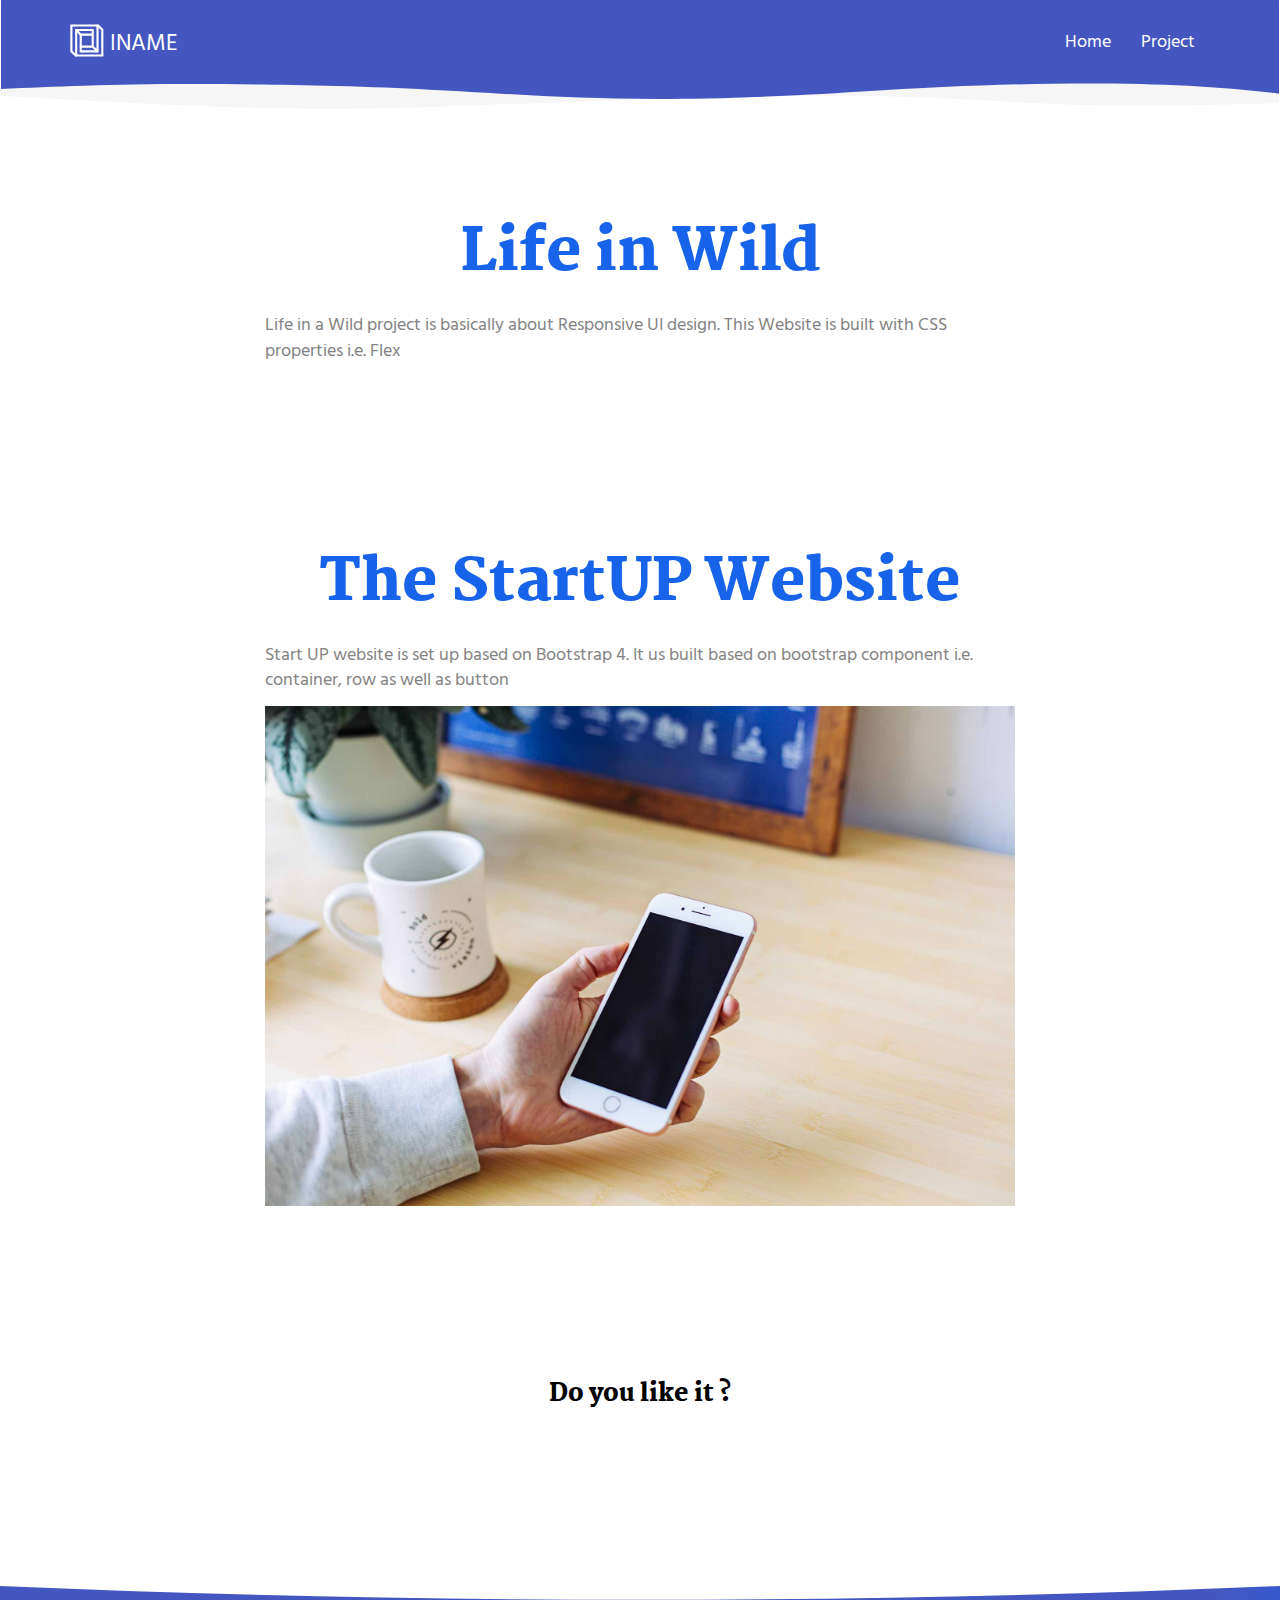
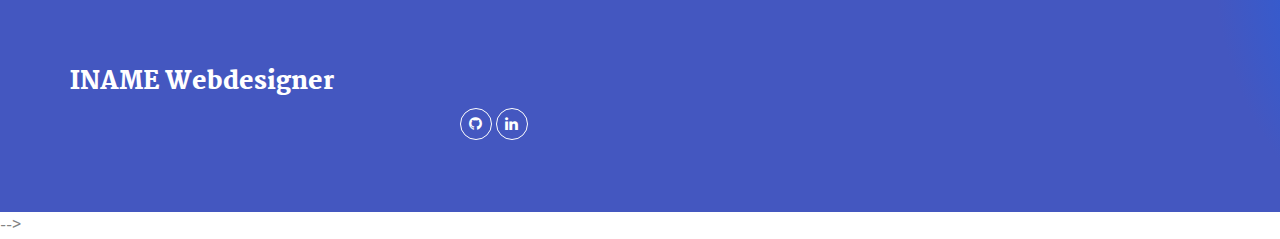
==== commit 6c39b869: "Update project.html" ====
--- a/project.html
+++ b/project.html
@@ -99,15 +99,12 @@
           
           <h3>Do you like it ?</h3>
           <p>
-            <a href="https://facebook.com/" class="social-round-icon fa-icon" title="">
-              <i class="fa fa-facebook" aria-hidden="true"></i>
-            </a>
-            <a href="https://twitter.com/" class="social-round-icon fa-icon" title="">
-              <i class="fa fa-twitter" aria-hidden="true"></i>
-            </a>
-            <a href="https://www.linkedin.com/" class="social-round-icon fa-icon" title="">
-              <i class="fa fa-linkedin" aria-hidden="true"></i>
-            </a>
+            <a href="https://github.com/nsk2106"  class="social-round-icon white-round-icon fa-icon" title="">
+                <i class="fa fa-github" aria-hidden="true"></i>
+              </a>
+              <a href="https://www.linkedin.com/" class="social-round-icon white-round-icon fa-icon" title="">
+                <i class="fa fa-linkedin" aria-hidden="true"></i>
+              </a>
           </p>
         </div>  
       </div>
@@ -124,17 +121,10 @@
         <h3>INAME Webdesigner</h3>
 
         <div class="row">
-          <div class="col-xs-12 col-sm-7">
-            <p><small>Website created with <a href="http://www.mashup-template.com/" title="Create website with free html template">Mashup Template</a>/<a href="https://www.unsplash.com/" title="Beautiful Free Images">Unsplash</a></small>
-            </p>
-          </div>
           <div class="col-xs-12 col-sm-5">
             <p class="text-right">
-              <a href="https://facebook.com/" class="social-round-icon white-round-icon fa-icon" title="">
-                <i class="fa fa-facebook" aria-hidden="true"></i>
-              </a>
-              <a href="https://twitter.com/" class="social-round-icon white-round-icon fa-icon" title="">
-                <i class="fa fa-twitter" aria-hidden="true"></i>
+              <a href="https://github.com/nsk2106"  class="social-round-icon white-round-icon fa-icon" title="">
+                <i class="fa fa-github" aria-hidden="true"></i>
               </a>
               <a href="https://www.linkedin.com/" class="social-round-icon white-round-icon fa-icon" title="">
                 <i class="fa fa-linkedin" aria-hidden="true"></i>
@@ -156,19 +146,6 @@
   });
 </script>
 
-<!-- Google Analytics: change UA-XXXXX-X to be your site's ID 
-
-<script>
-  (function (i, s, o, g, r, a, m) {
-    i['GoogleAnalyticsObject'] = r; i[r] = i[r] || function () {
-      (i[r].q = i[r].q || []).push(arguments)
-    }, i[r].l = 1 * new Date(); a = s.createElement(o),
-      m = s.getElementsByTagName(o)[0]; a.async = 1; a.src = g; m.parentNode.insertBefore(a, m)
-  })(window, document, 'script', '//www.google-analytics.com/analytics.js', 'ga');
-  ga('create', 'UA-XXXXX-X', 'auto');
-  ga('send', 'pageview');
-</script>
-
 --> <script type="text/javascript" src="./main.0cf8b554.js"></script></body>
 
-</html>+</html>
